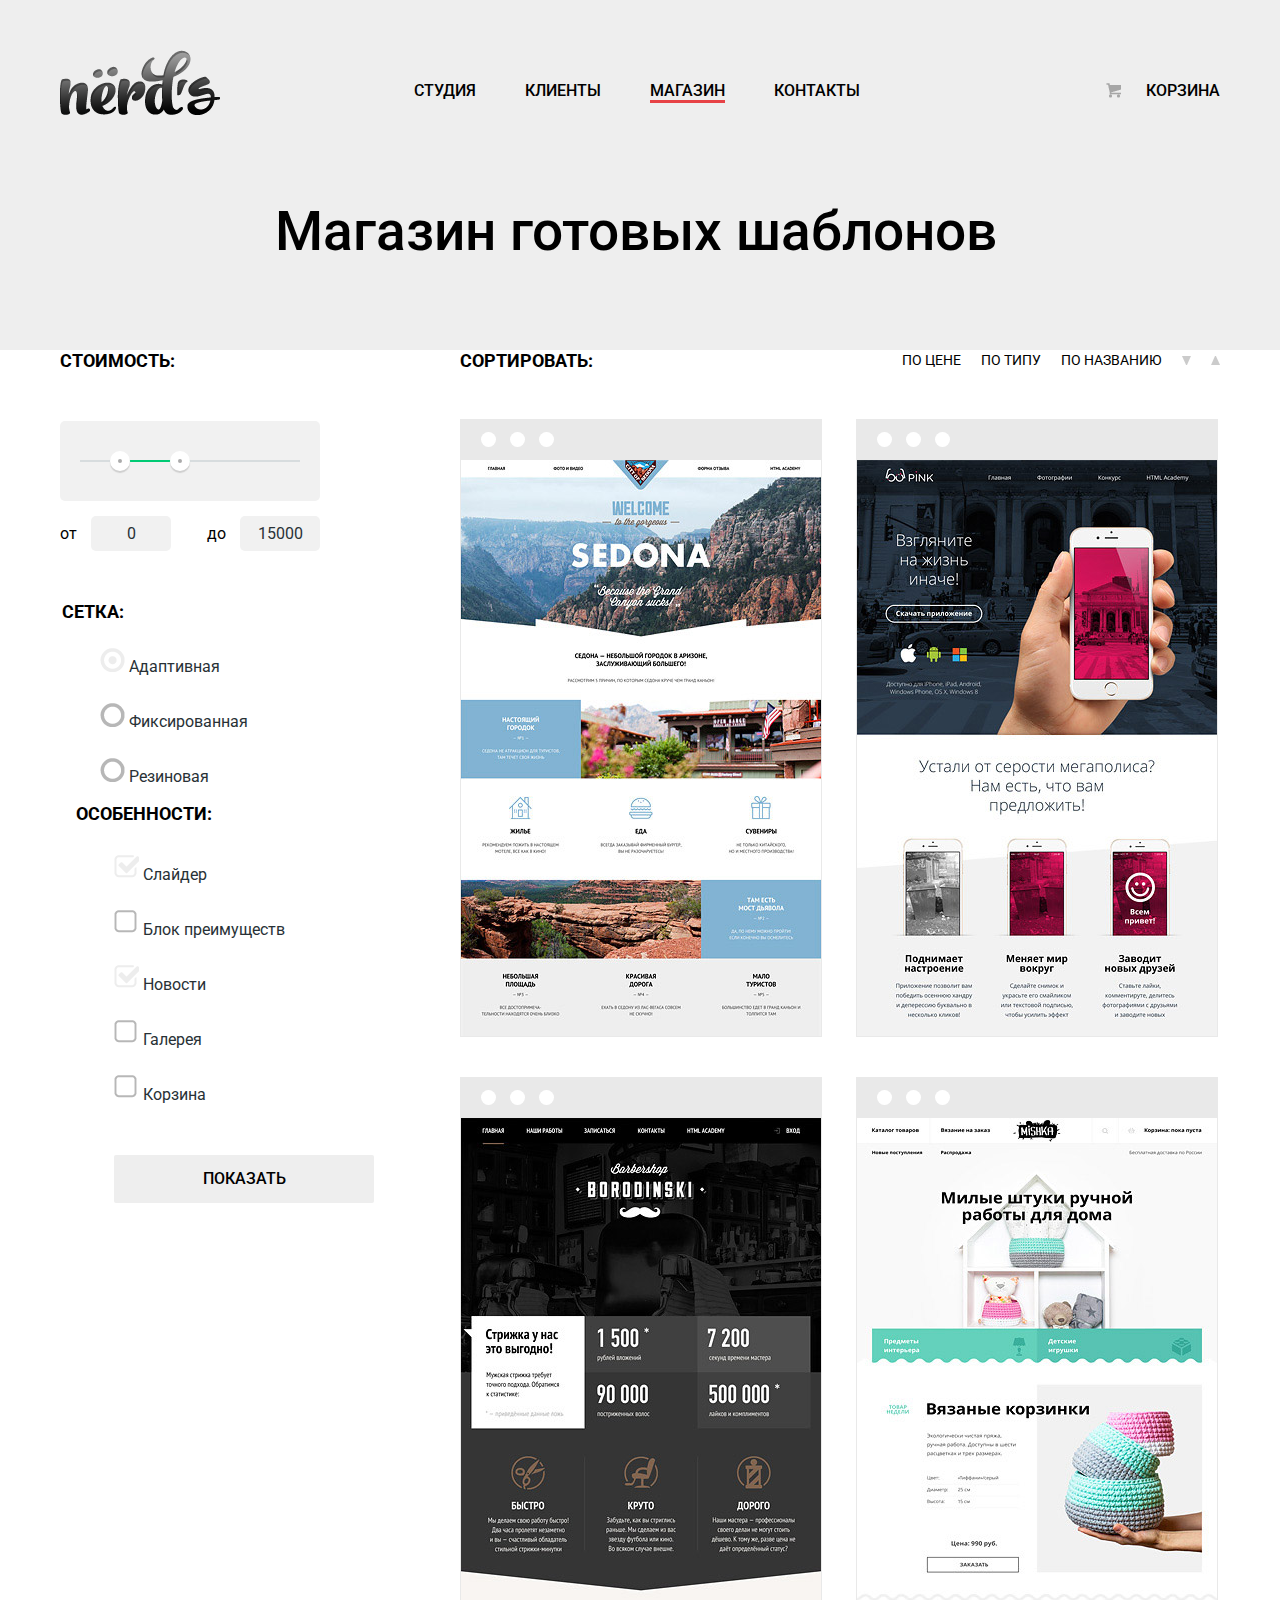
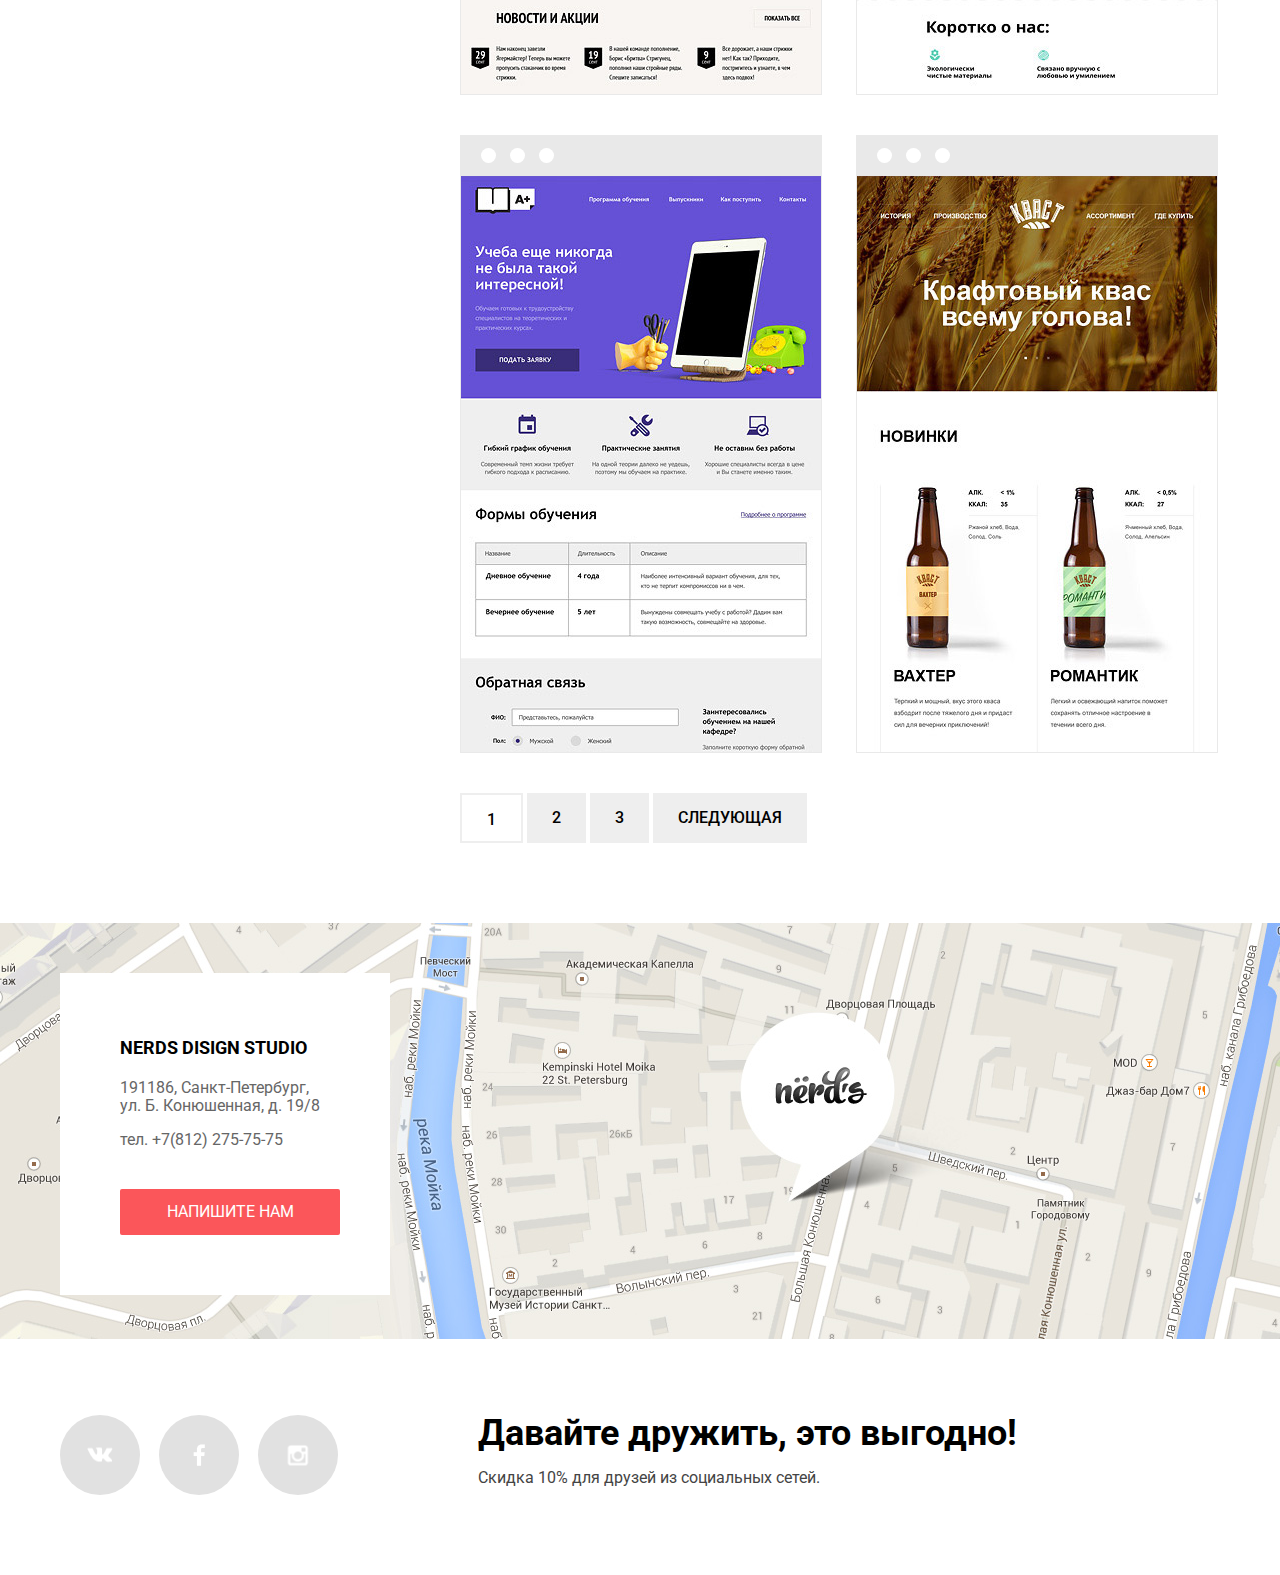
==== nerds-catalog.html @ 41da3659 "каталог сортировка." ====
<!doctype html>
<html lang="ru">
<head>
    <meta charset="utf-8">
	<title>HTML Academy: Нёрдс</title>
	<link rel="stylesheet" href="css/normalize.css">
	<link rel="stylesheet" href="css/style.css">
	<link href="https://fonts.googleapis.com/css?family=Roboto:400,500,700&amp;subset=cyrillic-ext" rel="stylesheet">
</head>
<body>
	<header>
		<div class="container">
			<nav class="nav-header clearfix">
				<div class="logo-header">
					<a href="index.html"><img src="img/nerds-logo.png" alt="logo"></a>
				</div>
				<ul class="nav-menu">
					<li><a href="#">Студия</a></li>
					<li><a href="#">Клиенты</a></li>
					<li><a href="nerds-catalog.html" class="active-menu">Магазин</a></li>
					<li><a href="#">Контакты</a></li>
					<li><a href="#" class="cart-header">Корзина</a></li>
				</ul>
			</nav>
			<div class="promo-catalog">
				<h1>Магазин готовых шаблонов</h1>
			</div>
		</div>
	</header>
	<main>
		<div class="container clearfix">	
			<div class="column-left">
				<b>Стоимость:</b>
				<form class="catalog-form" action="form.php" method="get">
					<div class="range-filter">
						<div class="range-controls">
							<div class="scale">
								<div class="bar" style="margin-left: 20%; width: 30%">
								</div>
							</div>
							<div class="toggle toggle-min"></div>
							<div class="toggle toggle-max"></div>	
						</div>
						<div class="price-controls">
							<label class="min-price">от 
							<input name="min-price" type="text" value="0">
							</label>
          					<label class="max-price">до 
          					<input name="max-price" type="text" value="15000">
          					</label>
						</div>
					</div>
						<legend>Сетка:</legend>
						<ul class="sort-option">
							<li>
								<input type="radio" name="grid" value="adaptive" id="adaptive-field" checked>
								<label for="adaptive-field">
									Адаптивная
								</label>
							</li>
							<li>
								<input type="radio" name="grid" value="fixed" id="fixed-field">
								<label for="fixed-field">
									Фиксированная
								</label>
							</li>	
							<li>
								<input type="radio" name="grid" value="rubber" id="rubber-field">
								<label for="rubber-field">
									Резиновая
								</label>
							</li>	
						</ul>	
					</fieldset>
					<fieldset>
						<legend>Особенности:</legend>
						<ul class="sort-option">
							<li>
								<input type="checkbox" name="features" value="slider" id="slider-field" checked>
								<label for="slider-field">
									Слайдер
								</label>
							</li>
							<li>	
								<input type="checkbox" name="features" value="advantage" id="advantage-field">
								<label for="advantage-field">
									Блок преимуществ
								</label>
							</li>	
							<li>
								<input type="checkbox" name="features" value="news" id="news-field" checked>
								<label for="news-field">
									Новости
								</label>	
							</li>
							<li>	
								<input type="checkbox" name="features" value="gallery" id="gallery-field">
								<label for="gallery-field">
									Галерея
								</label>
							</li>	
							<li>
								<input type="checkbox" name="features" value="basket" id="basket-field">
								<label for="basket-field">
									Корзина
								</label>
							</li>		
							<input type="submit" value="Показать">
						</ul>
					</fieldset>	
				</form>
			</div>
			<div class="column-right">
				<div class="sort  clearfix">
					<b>Сортировать:</b>
					<ul class="sort-list">
						<li><a href="#">По цене</a></li>
						<li><a href="#">По типу</a></li>
						<li><a href="#">По названию</a></li>
						<li><a class="sort-down" href="#"><img src="img/sort-down.png"></a></li>
						<li><a class="sort-up" href="#"><img src="img/sort-down.png"></a></li>
					</ul>
				</div>
				<div class="catalog-img  clearfix">
					<div class="catalog-item">
						<div class="item-top">
							<ul>
								<li></li>
								<li></li>
								<li></li>
							</ul>
						</div>
						<img src="img/img-sedona.jpg" alt="sedona">
						<div class="item-bottom">
							<b>Sedona</b>
							<p>
								Информационный сайт<br>
								для туристов
							</p>
							<a href="#" class="btn">9 900 руб.</a>
						</div>
					</div>
					<div class="catalog-item">
						<div class="item-top">
							<ul>
								<li></li>
								<li></li>
								<li></li>
							</ul>
						</div>
						<img src="img/img-pink.jpg" alt="pink">
						<div class="item-bottom">
							<b>Pink app</b>
							<p>
								Продуктовый лендинг<br>
								приложения для iOS и Android
							</p>
							<a href="#" class="btn">9 900 руб.</a>
						</div>
					</div>
					<div class="catalog-item">
						<div class="item-top">
							<ul>
								<li></li>
								<li></li>
								<li></li>
							</ul>
						</div>
						<img src="img/img-barbershop.jpg" alt="barbershop">
						<div class="item-bottom">
							<b>Barbershop</b>
							<p>
								Сайт салоны красоты.<br>
								Для мужчин, да.
							</p>
							<a href="#" class="btn">9 900 руб.</a>
						</div>
					</div>
					<div class="catalog-item">
						<div class="item-top">
							<ul>
								<li></li>
								<li></li>
								<li></li>
							</ul>
						</div>
						<img src="img/img-mishka.jpg" alt="mishka">
						<div class="item-bottom">
							<b>Mishka</b>
							<p>
								Интернет-магазин<br> 
								вязаных игрушек
							</p>
							<a href="#" class="btn">9 900 руб.</a>
						</div>
					</div>
					<div class="catalog-item">
						<div class="item-top">
							<ul>
								<li></li>
								<li></li>
								<li></li>
							</ul>
						</div>
						<img src="img/img-aplus.jpg" alt="aplus">
						<div class="item-bottom">
							<b>A plus</b>
							<p>
								Лендинг курсов повышения<br>
								квалификации
							</p>
							<a href="#" class="btn">9 900 руб.</a>
						</div>
					</div>
					<div class="catalog-item">
						<div class="item-top">
							<ul>
								<li></li>
								<li></li>
								<li></li>
							</ul>
						</div>
						<img src="img/img-kvast.jpg" alt="kvast">
						<div class="item-bottom">
							<b>Kvast</b>
							<p>
								Промо-сайт производителя<br>
								крафтового кваса
							</p>
							<a href="#" class="btn">9 900 руб.</a>
						</div>
					</div>
				</div>	
				<div class="paginator-catalog-img">
					<a href="#1" class="active-paginator">1</a>
					<a href="#2">2</a>
					<a href="#3">3</a>
					<a href="#next" class="next">Следующая</a>
				</div>
			</div>
		</div>
	</main>
	<footer>
		<div class="container">
			<div class="adress-footer clearfix">
				<div class="contacts-footer">
					<b>Nerds disign studio</b>
					<p>191186, Санкт-Петербург,
					ул. Б. Конюшенная, д. 19/8</p>
					<p>тел. +7(812) 275-75-75</p>
					<a class="btn" href="#">Напишите нам</a>
				</div>
			</div>
			<div class="social-footer clearfix">
				<div class="social-btn">
					<a class="vk" href="#"><img src="img/vk-icon.png"></a>
					<a class="fbk" href="#"><img src="img/fb-icon.png"></a>
					<a class="ingm" href="#"><img src="img/insta-icon.png"></a>
				</div>
				<div class="social-promo">
					<b>Давайте дружить, это выгодно!</b>
					<p>Скидка 10% для друзей из социальных сетей.</p>
				</div>
			</div>
			<div class="footer-form">
				<form class="write-us" action="#" method="post">
					<fieldset>
						<legend>Напишите нам</legend>
						<label for="name-field">
							<b>Ваше имя:</b>
						</label>
						<input type="text" name="name" id="name-field">
						<label for="email-field">
							<b>Ваш e-mail:</b>
						</label>
						<input type="email" name="email" id="email-field">
						<label for="comment-field">
							<b>Текст письма:</b>
						</label>
						<textarea name="comment" id="comment-field">
							В свободной форме
						</textarea>
						<input type="submit" value="Отправить">
					</fieldset>
				</form>
			</div>
		</div>
	</footer>
</body>
</html>
---- css/style.css ----
body,
html {
	font-family: 'Roboto', 'Arial', sans-serif;
	width: 100%;
	margin: 0;
	padding: 0;
}

.clearfix::after {
	content: "";
	display: table;
	clear: both;	
}

.btn {
	color: #ffffff;
	font-size: 16px;
	border-radius: 2px;
	background-color: #fb565a;
	display: block;
	text-transform: uppercase;
	text-decoration: none;
	padding: 14px 0;
	line-height: 18px;
	text-align: center;
}

.btn:hover {
	background-color: #e74246;
}

.btn:active {
	color: rgba(255, 255, 255, 0.3);
}

.container {
	width: 1160px;
	margin: 0 auto;
	padding: 0px 20px;	
}

/* стили header */

header {
	width: auto;
	background-color: #eeeeee;
	min-height: 350px;
}

header .container {
	background-color: #eeeeee;
}

.nav-header {
	padding-top: 50px;
}

.logo-header {
	float: left;
}

.logo-header a:hover {
	opacity: 0.8;
}

.logo-header a:active {
	opacity: 0.3;
}

.nav-header ul {
	float: right;
	margin-top: 31px;
}

.nav-header li {
	display: inline-block;
	margin-left: 45px;
}

.cart-header {
	padding-left: 40px;
	background-image: url("../img/cart-icon.png");
	background-repeat: no-repeat;
	background-position: left center;
	margin-left: 197px;
}

.nav-menu a {
	text-transform: uppercase;
	text-decoration: none;
	font-size: 16px;
	color: #000000;
	font-weight: 500;
}

.nav-menu a:hover {
	color: #fb565a;
}

.nav-menu a:active {
	color: rgba(0, 0, 0, 0.3);
}

.promo-text {
	float: left;
	width: 400px;
	margin-top: 32px;
}

.promo-text h1 {
	font-size: 55px;
	font-weight: 500;
}

.promo-text p {
	line-height: 24px;
	color: #283136;
}

.promo-text .btn {
	width: 240px;
	margin-top: 45px;
}

.slide-1 {
	background-image: url("../img/slide1.png");
	background-repeat: no-repeat;
	background-position: right bottom;
}

.slide-2 .promo-text {
	width: 520px;
}

.slide-2 {
	background-image: url("../img/slide2.png");
	background-repeat: no-repeat;
	background-position: right bottom;
}

.slide-3 .promo-text {
	width: 450px;
}

.slide-3 {
	background-image: url("../img/slide3.png");
	background-repeat: no-repeat;
	background-position: right bottom;
}

.promo-container {
	padding-bottom: 70px;
}

/* стили слайдера */

.slider-slides {
	width: 300%;
}

.promo-container {
	float: left;
	width: 1160px;
}

.slider-inner {
	overflow: hidden;
}

.slider-controls label {
    display: inline-block;
    width: 20px;
    height: 20px;
    margin: 0 10px;
    cursor: pointer;
	border-radius: 50%;
	background-color: #ffffff;
}

.slider input {
	display:none;
}

#btn-1:checked ~ .slider-controls label[for="btn-1"],
#btn-2:checked ~ .slider-controls label[for="btn-2"],
#btn-3:checked ~ .slider-controls label[for="btn-3"] {
    background-color: #666666;
}

#btn-1:checked ~ .slider-inner .slider-slides { 
    transform: translate(0px);
	transition: 2s;
}

#btn-2:checked ~ .slider-inner .slider-slides { 
    transform: translate(-1160px);
	transition: 2s;
}

#btn-3:checked ~ .slider-inner .slider-slides { 
    transform: translate(-2320px);
	transition: 2s;
}

.slider {
	position: relative;
}
.slider-controls {
	position: absolute;
	bottom: 100px;
	left: 565px;
	z-index: 100;
}

/* стили main */

.features-main {
	border-bottom: 3px solid #eeeeee;
	padding-top: 80px;
	padding-bottom: 80px;
}

.features-item  {
	float: left;
	margin-right: 100px;
	width: 300px;	
}

.features-item:nth-child(3n) {
	margin-right: 0;
}

.features-item h3 {
	text-transform: uppercase;
	font-size: 24px;
}

.features-item p {
	padding-right: 25px;
	line-height: 24px;
	color: #283136; 	
}

.features-item .btn {
	width: 160px;
	margin-top: 35px;
}

.btn-green {
	background-color: #00ca74;
}

.btn-green:hover {
	background-color: #00bc6c;
}

.btn-green:active {
	background-color: #00aa62;
}

.btn-yellow {
	background-color: #efc849;
}

.btn-yellow:hover {
	background-color: #eab534;
}

.btn-yellow:active {
	background-color: #e5a722;
}

/* стили aboutUS */

.aboutUs-main {
	border-bottom: 3px solid #eeeeee;
	padding-bottom: 75px;
	padding-top: 40px;
}

.aboutUs-left {
	float: left;
	width: 660px;
}

.aboutUs-left h2 {
	font-size: 45px;
	line-height: 45px;
	font-weight: 500;
}

.aboutUs-left ul {
	list-style: none;
}
.aboutUs-left li::before {
	content: "";
	display: inline-block;
	width: 25px;
	height: 6px;
	margin-right: 10px;
    background-image: url("../img/line-red.png");
    background-repeat: no-repeat;
}

.aboutUs-left p,
.aboutUs-left li {
	line-height: 24px;
	color: #283136; 
	padding-right: 25px;
}

.aboutUs-left b {
	display: block;
	text-transform: uppercase;
	margin-top: 40px;
}

.aboutUs-left li {
	margin-top: 30px;
}

.aboutUs-right {
	float: right;
	width: 360px;
}

.aboutUs-table {
	display: table;
	margin-top: 35px;
}

.table-caption {
	display: table-caption;
	line-height: 24px;
	font-weight: 700;
	text-transform: uppercase;
	margin-bottom: 40px;
}

.aboutUs-table ul {
	display: table-row;
	list-style-type: none;
}

.aboutUs-table li {
	display: table-cell;
	padding-bottom: 30px;
}

.aboutUs-table b {
	font-size: 45px;
}

.aboutUs-table sup {
	font-size: 30px;
}

.aboutUs-table ul:last-child {
	line-height: 18px;
	color: #283136;
}

/* стили works  */

.works-main {
	border-bottom: 3px solid #eeeeee;
	padding-top: 55px;
	padding-bottom: 50px;
	padding-left: 30px;
	padding-right: 30px;
}

.works-item {
	float: left;
	margin-right: 100px;
}

.works-item:nth-child(4n) {
	margin-right: 0;
}

.works-item a {
	opacity: 0.2;
}

.works-item a:hover {
	opacity: 1;
}

.works-item a:active {
	opacity: 0.1;
}

/* стили footer */

footer {
	position: relative;
	background-image: url("../img/map.jpg");
	background-repeat: no-repeat;
	background-position: center top;
}

.adress-footer {
	padding-top: 50px;
	margin-top: 80px;
}

.contacts-footer {
	float: left;
	width: 210px;
	padding: 60px;
	background-color: #ffffff;
}

.contacts-footer b {
	font-size: 18px;
	line-height: 30px;
	text-transform: uppercase;
}

.contacts-footer p {
	line-height: 18px;
	color: #666666;
}

.contacts-footer .btn {
	width: 220px;
	margin: 0 auto;
	margin-top: 40px;
}

.social-footer {
	padding-top: 120px;
	padding-bottom: 70px;
}

.social-footer div {
	float: left;
}

.social-btn a {
	position: relative;
	display: inline-block;
	width: 80px;
	height: 80px;
	margin-right: 15px;
	background-color: rgba(225, 225, 225, 1);
	border-radius: 50%;
}

.social-btn a:last-child {
	margin-right: 0;
}

.social-btn a:hover {
	background-color: #e74246;
}

.social-btn a:active {
	background-color: #d7373b;
}

.fbk:active img,
.vk:active img,
.ingm:active img {
	opacity: 0.3;
}

.social-btn img {
	position: absolute;
	left: 50%;
	top: 50%;
	transform: translate(-50%, -50%);
}

.social-promo {
	margin-left: 140px;
}

.social-promo b {
	font-size: 36px;
	line-height: 36px;
	font-weight: 700;
	
}

.social-promo p {
	line-height: 22px;
	color: #444444;
}

/* стили формы write us */

.footer-form {
	display: none;
	position: absolute;
	bottom: 180px;
	left: 240;
	z-index: 100;
	width: 760px;
	padding: 70px 100px;
	box-shadow: 0px 20px 40px 5px rgba(0, 0, 0, 0.75);
	background-color: #ffffff;
}

.footer-form fieldset {
	border: none;
}

.footer-form legend {
	font-size: 45px;
	font-weight: 500;
} 

.footer-form b {
	line-height: 18px;
	font-weight: 700;
}

/* стили нердс каталог */

.nav-menu .active-menu {
	border-bottom: 3px solid #e74246;
}

.promo-catalog {
	width: 730px;
	margin: 0 auto;
	margin-top: 80px;
}

.promo-catalog h1 {
	font-size: 55px;
	font-weight: 500;
}

/* стили main catalog левая колонка */

.column-left {
	float: left;
	width: 260px;
}

.column-left b,
.catalog-form legend {
	text-transform: uppercase;
	font-size: 18px;
	font-weight: 700;
}

.catalog-form {
	margin-top: 50px;
}

.catalog-form  ul {
	list-style-type: none;
}

.catalog-form fieldset {
	border: none;
} 

.range-filter {
	width: 260px;
	margin: 50px auto; 
}

.range-controls {
	position: relative;
	height: 41px;
	padding-right: 20px;
  	padding-left: 20px;
	border-radius: 5px;
	background: #f1f1f1;
	margin-bottom: 15px;
	padding-top: 39px;
}

.range-controls .scale {
  	height: 2px;
  	background: #d7dcde;
}

.range-controls .bar {
	width: 70%;
	height: 2px;
	background: #00ca74;
}

.range-controls .toggle {
	position: absolute;
  	top: 30px;
  	left: 0px;
	width: 4px;
	height: 4px;
	border: 8px solid #fff;
	background: #ababab;
	border-radius: 50%;
	box-shadow: 0 2px 1px 0 #cfcfcf;
	cursor: pointer;
}

.range-controls .toggle-min {
  	left: 50px;
}

.range-controls .toggle-max {
  	left: 110px;
}

.price-controls {
  	font-size: 0;
}

.price-controls label {
	font-size: 16px;
  	display: inline-block;
  	width: 50%;
}

.max-price {
  	text-align: right;
}

.price-controls input {
	font-family: 'Roboto', 'Arial', sans-serif;
	font-size: 16px;
	text-align: center;
	color: #283136;
	width: 60px;
  	padding: 8px 10px;
  	border: none;
  	border-radius: 5px;
  	background: #f1f1f1;
  	margin-left: 10px;
}
.sort-option li {
	margin-top: 25px;
}

input[type="radio"],
input[type="checkbox"] {
	display: none;
}

input[type="checkbox"] + label, 
input[type="radio"] + label {
  	line-height: 20px;
  	color: #283136;
  	cursor: pointer;
}

input[type="checkbox"] + label::before, 
input[type="radio"] + label::before {
	content: "";
	display: inline-block;
	width: 25px;
	height: 25px;
    background-image: url("../img/spritesheet.png");
    background-repeat: no-repeat;
}

.sort-option li:hover input[type="checkbox"] + label::before,
.sort-option li:hover input[type="radio"] + label::before {
	opacity: 1; 
}

input[type="radio"] + label::before {
	background-position: -5px -70px;
	opacity: 0.4;
}

input[type="radio"]:checked + label::before {
	background-position: -5px -105px;
	opacity: 0.1;
}

input[type="checkbox"] + label::before {
	background-position: -5px -5px;
	opacity: 0.4;
}

input[type="checkbox"]:checked + label::before {
	background-position: -5px -38px;
	opacity: 0.1;
}

input[type="submit"] {
	padding: 15px 0;
	margin-top: 50px;
	width: 260px;
	border: none;
	background-color: #eeeeee;
	border-radius: 2px;
	line-height: 18px;
	font-weight: 500;
	font-size: 16px;
	font-family: 'Roboto', 'Arial', sans-serif;
	text-transform: uppercase;
}

input[type="submit"]:hover {
	background-color: #dfdfdf;
}

/* стили main catalog правая колонка */

.column-right {
	float: right;
	width: 760px;
}

.sort b {
	text-transform: uppercase;
	font-size: 18px;
	font-weight: 700;
}

.sort-list {
	float: right;
	list-style-type: none;
	margin: 0;
	margin-bottom: 50px;
}

.sort-list li {
	float: left;
	margin-right: 20px;
}

.sort-list li:last-child {
	margin-right: 0;
}

.sort-list a {
	text-decoration: none;
	text-transform: uppercase;
	font-size: 14px;
	line-height: 18px;
	color: #000000;
}

.sort-list a:hover {
	color: rgba(0, 0, 0, 0.6);
}

.sort-list a:active {
	color: rgba(0, 0, 0, 1);
}

.sort-up img {
	transform: rotate(180deg);
}

.sort-up,
.sort-down {
	opacity: 0.2;
}

.sort-up:hover,
.sort-down:hover {
	opacity: 0.4;
}

.sort-up:active,
.sort-down:active {
	opacity: 1;
}

.catalog-item {
	position: relative;
	float: left;
	margin-right: 34px;
	margin-bottom: 40px;
	border: 1px solid rgba(233, 233, 233, 1);
	line-height: 0;
}

.catalog-item:nth-child(2n) {
	margin-right: 0px;
}

.item-top {
	min-height: 40px;
	background-color: rgba(233, 233, 233, 1);
}

.catalog-item:hover {
	box-shadow: 0 6px 15px 0 rgba(0, 0, 0, 0.25);
}

.catalog-item:hover .item-top {
	background-color: #4d4d4d;
}

.item-top ul {
	list-style-type: none;
	margin: 0;
	margin-left: 10px;
	padding: 0;
}

.item-top li {
	display: inline-block;
	width: 15px;
	height: 15px;
	border-radius: 50%;
	background-color: #ffffff;
	margin-left: 10px;
	margin-top: 12px;
}

.item-bottom {
	display: none;
	position: absolute;
	bottom: 0px;
	width: 100%;
	padding-top: 30px;
	padding-bottom: 30px;
	text-align: center;
	vertical-align: middle;
	background-color: rgba(238, 238, 238, 1);
}

.catalog-item:hover .item-bottom {
	display: block;
}

.item-bottom .btn {
	width: 200px;
	margin: 0 auto;
}

.item-bottom b {
	text-transform: uppercase;
	font-size: 18px;
	line-height: 30px; 
}

.item-bottom p {
	line-height: 18px;
	color: #666666;
}

.paginator-catalog-img a {
	display: inline-block;
	height: 50px;
	padding: 0 25px;
	background-color: #eeeeee;
	text-align: center;
	vertical-align: middle;
	line-height: 50px;
	text-decoration: none;
	color: #000000;
	font-weight: 500;
	text-transform: uppercase;
}

.paginator-catalog-img a:hover {
	background-color: #dfdfdf;
}

.paginator-catalog-img a:active {
	background-color: #d5d5d5;
	box-shadow: inset 0 3px 0 0 rgba(0, 1, 1, 0.2);
}

.paginator-catalog-img .active-paginator {
	background-color: #ffffff;
	box-shadow: none;
	border: 2px solid #eeeeee;
	box-sizing: border-box;
}
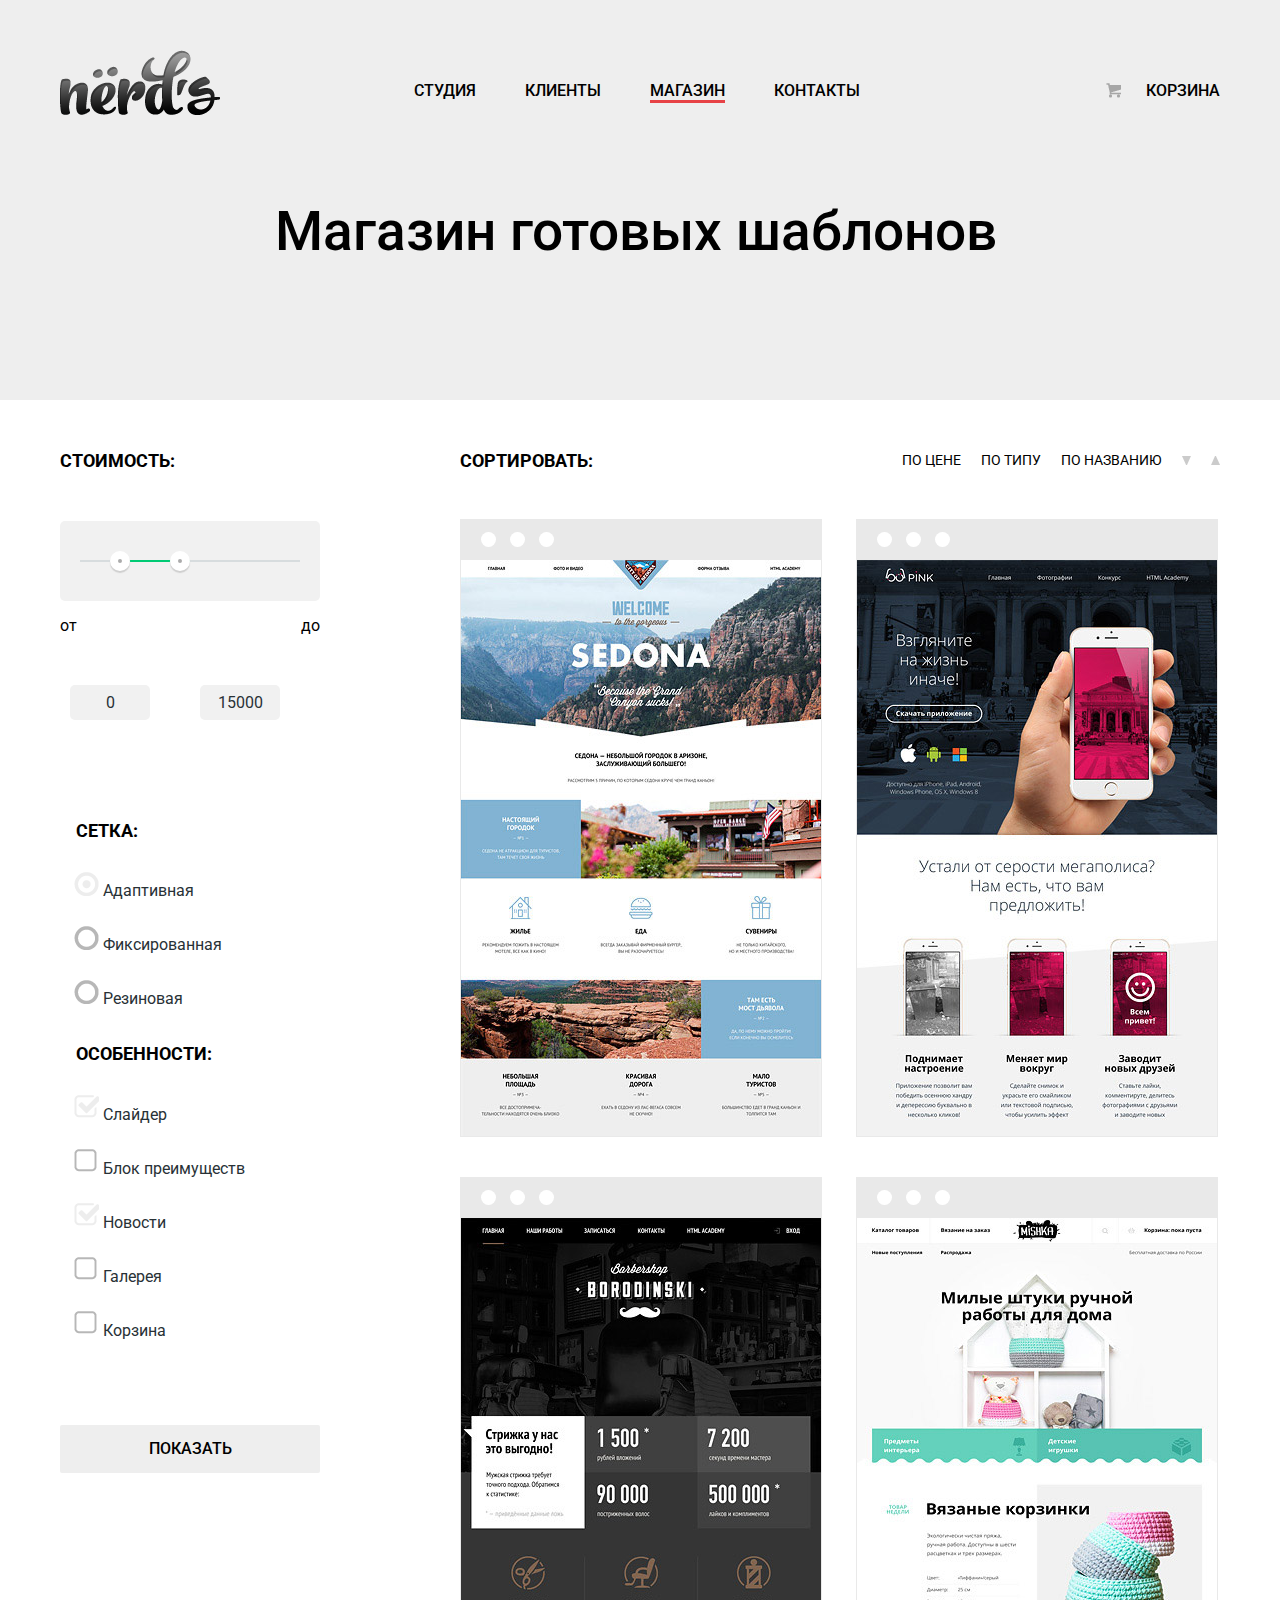
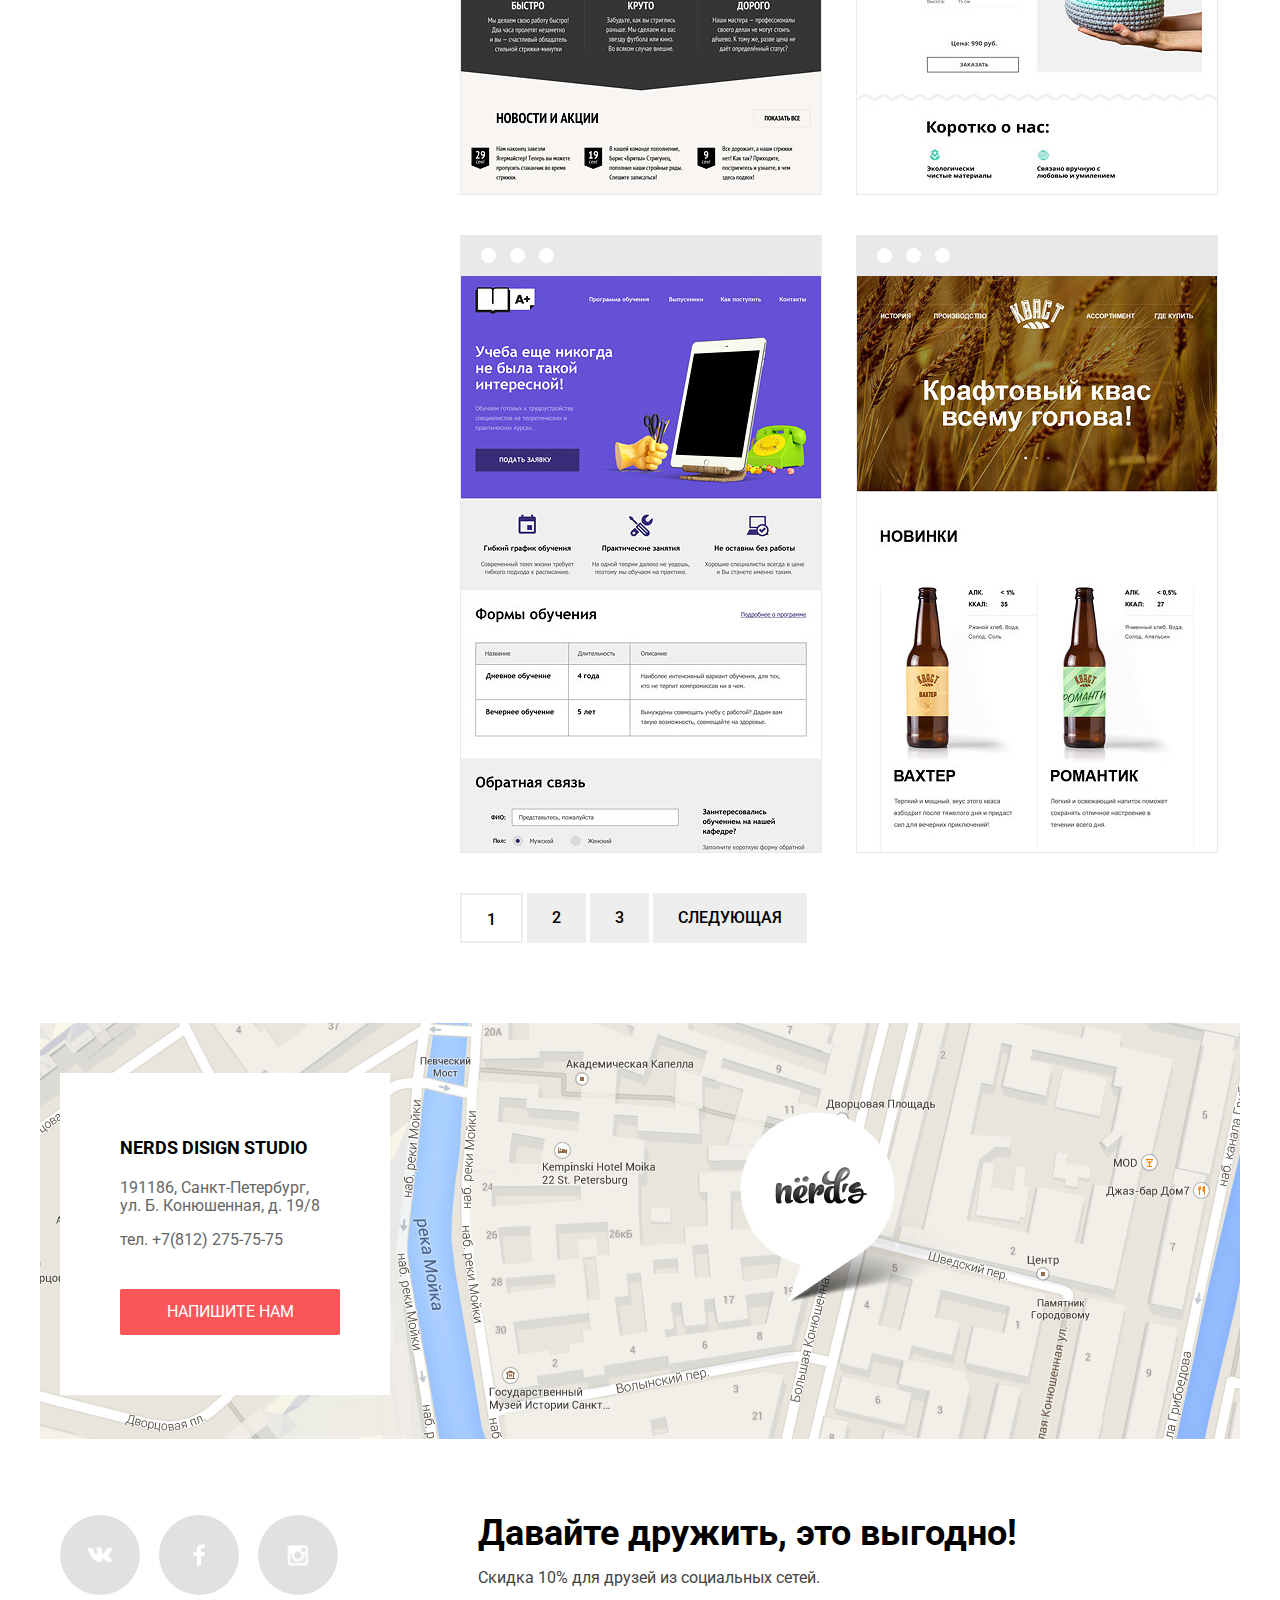
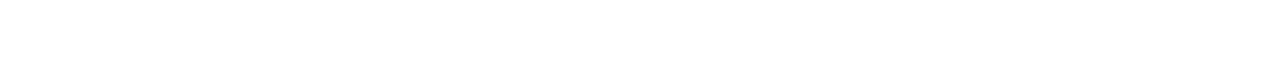
==== commit db0ef94f: "последние изменения" ====
--- a/nerds-catalog.html
+++ b/nerds-catalog.html
@@ -12,7 +12,9 @@
 		<div class="container">
 			<nav class="nav-header clearfix">
 				<div class="logo-header">
-					<a href="index.html"><img src="img/nerds-logo.png" alt="logo"></a>
+					<a href="index.html">
+						<img src="img/nerds-logo.png" alt="logo" width="160" height="65">
+					</a>
 				</div>
 				<ul class="nav-menu">
 					<li><a href="#">Студия</a></li>
@@ -50,6 +52,7 @@
           					</label>
 						</div>
 					</div>
+					<fieldset>
 						<legend>Сетка:</legend>
 						<ul class="sort-option">
 							<li>
@@ -70,9 +73,9 @@
 									Резиновая
 								</label>
 							</li>	
-						</ul>	
-					</fieldset>
-					<fieldset>
+						</ul>
+					</fieldset>	
+					<fieldset>	
 						<legend>Особенности:</legend>
 						<ul class="sort-option">
 							<li>
@@ -105,9 +108,9 @@
 									Корзина
 								</label>
 							</li>		
-							<input type="submit" value="Показать">
 						</ul>
 					</fieldset>	
+					<button class="sort-list-btn">Показать</button>
 				</form>
 			</div>
 			<div class="column-right">
@@ -117,8 +120,8 @@
 						<li><a href="#">По цене</a></li>
 						<li><a href="#">По типу</a></li>
 						<li><a href="#">По названию</a></li>
-						<li><a class="sort-down" href="#"><img src="img/sort-down.png"></a></li>
-						<li><a class="sort-up" href="#"><img src="img/sort-down.png"></a></li>
+						<li><a class="sort-down" href="#"><img src="img/sort-down.png" alt="sort-down" width="9" height="9" ></a></li>
+						<li><a class="sort-up" href="#"><img src="img/sort-down.png" alt="sort-up" width="9" height="9" ></a></li>
 					</ul>
 				</div>
 				<div class="catalog-img  clearfix">
@@ -130,7 +133,7 @@
 								<li></li>
 							</ul>
 						</div>
-						<img src="img/img-sedona.jpg" alt="sedona">
+						<img src="img/img-sedona.jpg" alt="sedona" width="360" height="576">
 						<div class="item-bottom">
 							<b>Sedona</b>
 							<p>
@@ -148,7 +151,7 @@
 								<li></li>
 							</ul>
 						</div>
-						<img src="img/img-pink.jpg" alt="pink">
+						<img src="img/img-pink.jpg" alt="pink" width="360" height="576">
 						<div class="item-bottom">
 							<b>Pink app</b>
 							<p>
@@ -166,7 +169,7 @@
 								<li></li>
 							</ul>
 						</div>
-						<img src="img/img-barbershop.jpg" alt="barbershop">
+						<img src="img/img-barbershop.jpg" alt="barbershop" width="360" height="576">
 						<div class="item-bottom">
 							<b>Barbershop</b>
 							<p>
@@ -184,7 +187,7 @@
 								<li></li>
 							</ul>
 						</div>
-						<img src="img/img-mishka.jpg" alt="mishka">
+						<img src="img/img-mishka.jpg" alt="mishka" width="360" height="576">
 						<div class="item-bottom">
 							<b>Mishka</b>
 							<p>
@@ -202,7 +205,7 @@
 								<li></li>
 							</ul>
 						</div>
-						<img src="img/img-aplus.jpg" alt="aplus">
+						<img src="img/img-aplus.jpg" alt="aplus" width="360" height="576" >
 						<div class="item-bottom">
 							<b>A plus</b>
 							<p>
@@ -220,7 +223,7 @@
 								<li></li>
 							</ul>
 						</div>
-						<img src="img/img-kvast.jpg" alt="kvast">
+						<img src="img/img-kvast.jpg" alt="kvast" width="360" height="576" >
 						<div class="item-bottom">
 							<b>Kvast</b>
 							<p>
@@ -253,9 +256,9 @@
 			</div>
 			<div class="social-footer clearfix">
 				<div class="social-btn">
-					<a class="vk" href="#"><img src="img/vk-icon.png"></a>
-					<a class="fbk" href="#"><img src="img/fb-icon.png"></a>
-					<a class="ingm" href="#"><img src="img/insta-icon.png"></a>
+					<a class="vk" href="#"><img src="img/vk-icon.png" alt="vk" width="26" height="15"></a>
+					<a class="fbk" href="#"><img src="img/fb-icon.png" alt="fbk" width="12" height="22"></a>
+					<a class="ingm" href="#"><img src="img/insta-icon.png" alt="ingm" width="21" height="21"></a>
 				</div>
 				<div class="social-promo">
 					<b>Давайте дружить, это выгодно!</b>
@@ -264,23 +267,24 @@
 			</div>
 			<div class="footer-form">
 				<form class="write-us" action="#" method="post">
+					<img class="close-form" src="img/close-cross.png" alt="close-form" width="21" height="21" >
 					<fieldset>
 						<legend>Напишите нам</legend>
 						<label for="name-field">
 							<b>Ваше имя:</b>
 						</label>
-						<input type="text" name="name" id="name-field">
+						<input type="text" name="name" id="name-field" placeholder="Представтесь пожалуйста" tabindex="1" required>
 						<label for="email-field">
 							<b>Ваш e-mail:</b>
 						</label>
-						<input type="email" name="email" id="email-field">
+						<input type="email" name="email" id="email-field" placeholder="Для отпраки ответа" tabindex="2" required>
 						<label for="comment-field">
 							<b>Текст письма:</b>
 						</label>
-						<textarea name="comment" id="comment-field">
+						<textarea name="comment" id="comment-field" rows="7" tabindex="3" required>
 							В свободной форме
 						</textarea>
-						<input type="submit" value="Отправить">
+						<input type="submit" value="Отправить" class="btn">
 					</fieldset>
 				</form>
 			</div>
--- a/css/style.css
+++ b/css/style.css
@@ -44,7 +44,6 @@
 header {
 	width: auto;
 	background-color: #eeeeee;
-	min-height: 350px;
 }
 
 header .container {
@@ -181,23 +180,23 @@
 	display:none;
 }
 
-#btn-1:checked ~ .slider-controls label[for="btn-1"],
-#btn-2:checked ~ .slider-controls label[for="btn-2"],
-#btn-3:checked ~ .slider-controls label[for="btn-3"] {
+.btn-1:checked ~ .slider-controls label[for="btn-1"],
+.btn-2:checked ~ .slider-controls label[for="btn-2"],
+.btn-3:checked ~ .slider-controls label[for="btn-3"] {
     background-color: #666666;
 }
 
-#btn-1:checked ~ .slider-inner .slider-slides { 
+.btn-1:checked ~ .slider-inner .slider-slides { 
     transform: translate(0px);
 	transition: 2s;
 }
 
-#btn-2:checked ~ .slider-inner .slider-slides { 
+.btn-2:checked ~ .slider-inner .slider-slides { 
     transform: translate(-1160px);
 	transition: 2s;
 }
 
-#btn-3:checked ~ .slider-inner .slider-slides { 
+.btn-3:checked ~ .slider-inner .slider-slides { 
     transform: translate(-2320px);
 	transition: 2s;
 }
@@ -230,7 +229,7 @@
 	margin-right: 0;
 }
 
-.features-item h3 {
+.features-item h2 {
 	text-transform: uppercase;
 	font-size: 24px;
 }
@@ -280,10 +279,10 @@
 
 .aboutUs-left {
 	float: left;
-	width: 660px;
-}
-
-.aboutUs-left h2 {
+	width: 680px;
+}
+
+.aboutUs-left .aboutUs-promo {
 	font-size: 45px;
 	line-height: 45px;
 	font-weight: 500;
@@ -395,6 +394,9 @@
 
 footer {
 	position: relative;
+}
+
+footer .container {
 	background-image: url("../img/map.jpg");
 	background-repeat: no-repeat;
 	background-position: center top;
@@ -503,6 +505,23 @@
 	background-color: #ffffff;
 }
 
+.close-form {
+	position: absolute;
+	right: 100px;
+	top: 80px;
+}
+
+.footer-form input,
+.footer-form textarea {
+	border: 2px solid #d7dcde;
+	border-radius: 2px;
+}
+
+.footer-form input:hover,
+.footer-form textarea:hover {
+	border: 2px solid #b4b9bb;
+}
+
 .footer-form fieldset {
 	border: none;
 }
@@ -517,6 +536,30 @@
 	font-weight: 700;
 }
 
+[type="email"],
+[type="text"] {
+	width: 240px;
+	margin: 50px 0;
+}
+[type="text"] {
+	margin-right: 40px;
+}
+
+textarea {
+	width: 100%;
+	color: #444444;
+}
+
+.footer-form .btn {
+	width: 260px;
+	margin-top: 50px;
+	outline: none;
+	border: none;
+	font-size: 16px;
+	line-height: 18px;
+	font-weight: 500;
+}
+
 /* стили нердс каталог */
 
 .nav-menu .active-menu {
@@ -527,6 +570,7 @@
 	width: 730px;
 	margin: 0 auto;
 	margin-top: 80px;
+	padding-bottom: 100px;
 }
 
 .promo-catalog h1 {
@@ -539,6 +583,7 @@
 .column-left {
 	float: left;
 	width: 260px;
+	padding-top: 50px;
 }
 
 .column-left b,
@@ -548,12 +593,10 @@
 	font-weight: 700;
 }
 
-.catalog-form {
-	margin-top: 50px;
-}
-
 .catalog-form  ul {
 	list-style-type: none;
+	margin: 0;
+	padding: 0;
 }
 
 .catalog-form fieldset {
@@ -636,6 +679,11 @@
 }
 .sort-option li {
 	margin-top: 25px;
+	margin-bottom: 25px;
+	font-family: 'Roboto', 'Arial', sans-serif;
+	font-size: 16px;
+	line-height: 18px;
+	color: #283136;
 }
 
 input[type="radio"],
@@ -645,7 +693,6 @@
 
 input[type="checkbox"] + label, 
 input[type="radio"] + label {
-  	line-height: 20px;
   	color: #283136;
   	cursor: pointer;
 }
@@ -685,7 +732,7 @@
 	opacity: 0.1;
 }
 
-input[type="submit"] {
+.sort-list-btn {
 	padding: 15px 0;
 	margin-top: 50px;
 	width: 260px;
@@ -699,8 +746,18 @@
 	text-transform: uppercase;
 }
 
-input[type="submit"]:hover {
+.sort-list-btn {
+	border: none;
+	outline: none;
+}
+
+.sort-list-btn:hover {
 	background-color: #dfdfdf;
+}
+
+.sort-list-btn:active {
+	background-color: #d5d5d5;
+	box-shadow: inset 0 3px 0 0 rgba(0, 1, 1, 0.1);
 }
 
 /* стили main catalog правая колонка */
@@ -708,6 +765,7 @@
 .column-right {
 	float: right;
 	width: 760px;
+	padding-top: 50px;
 }
 
 .sort b {
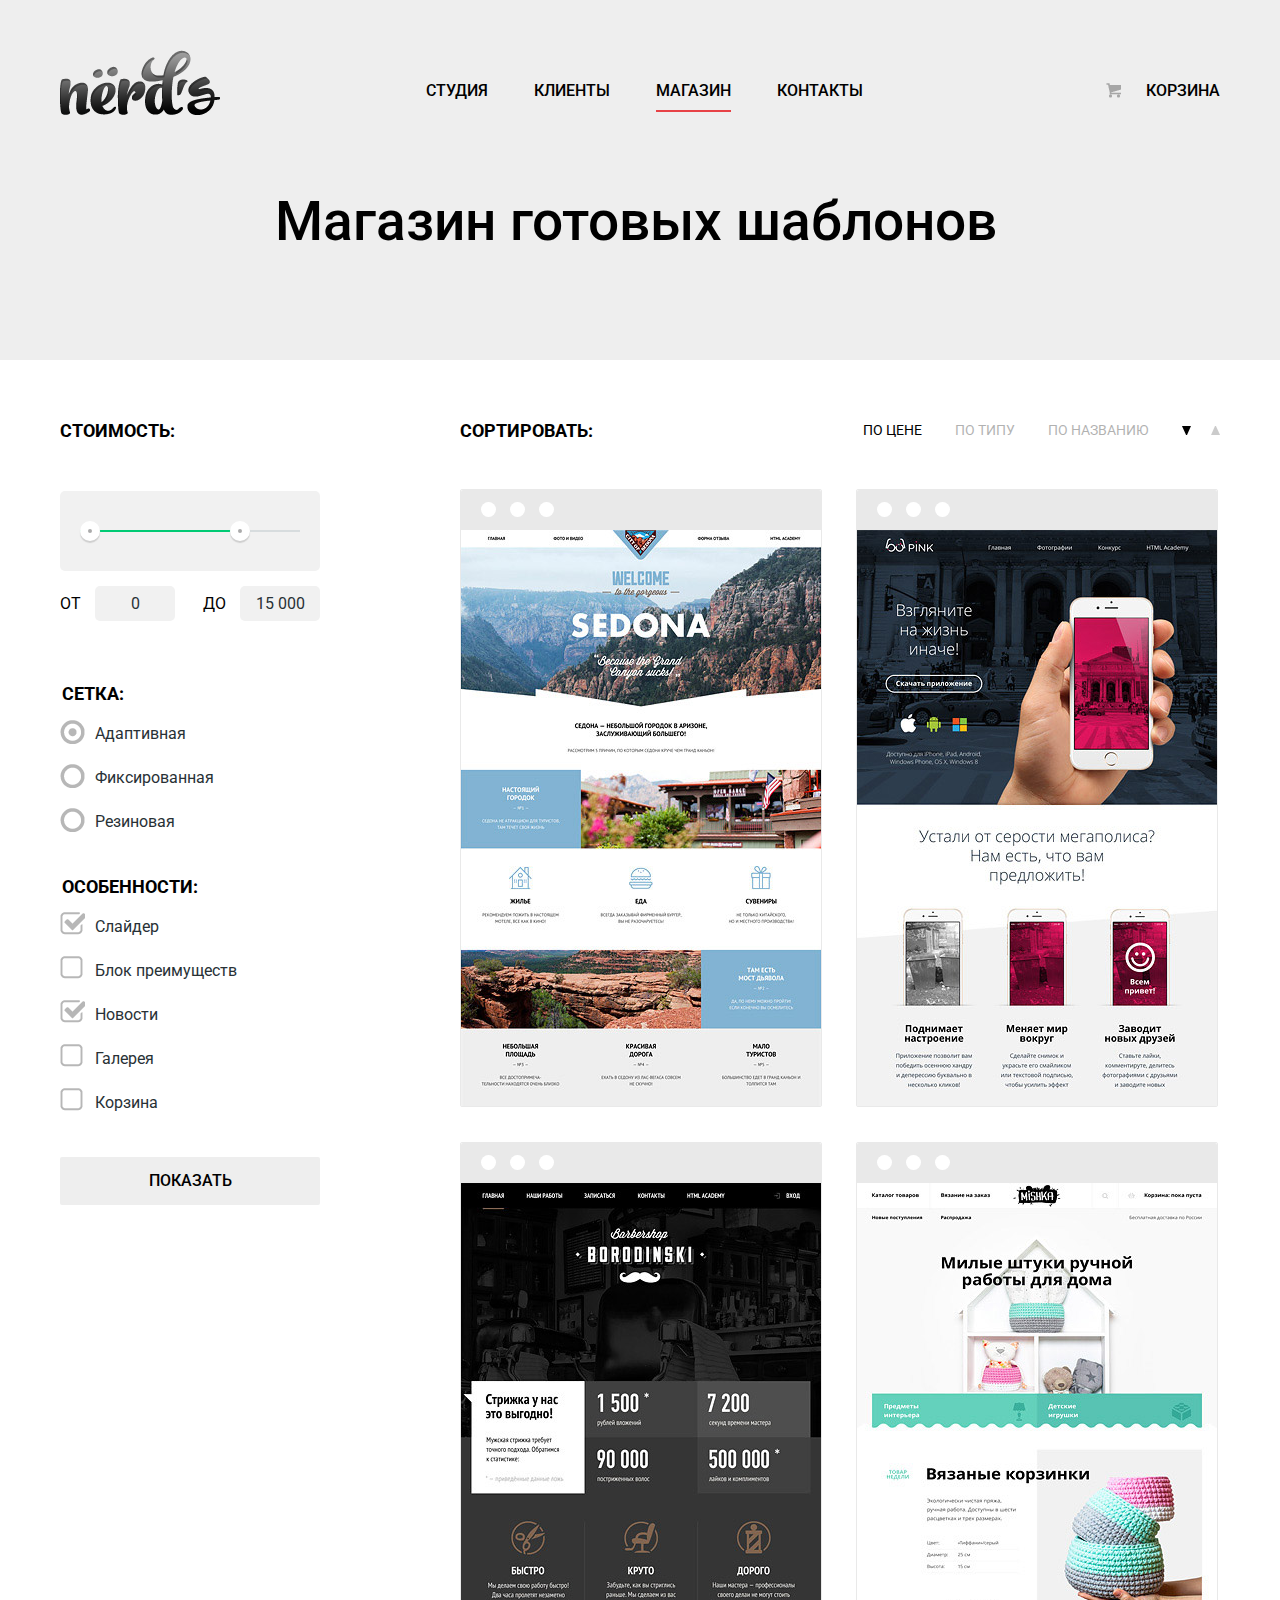
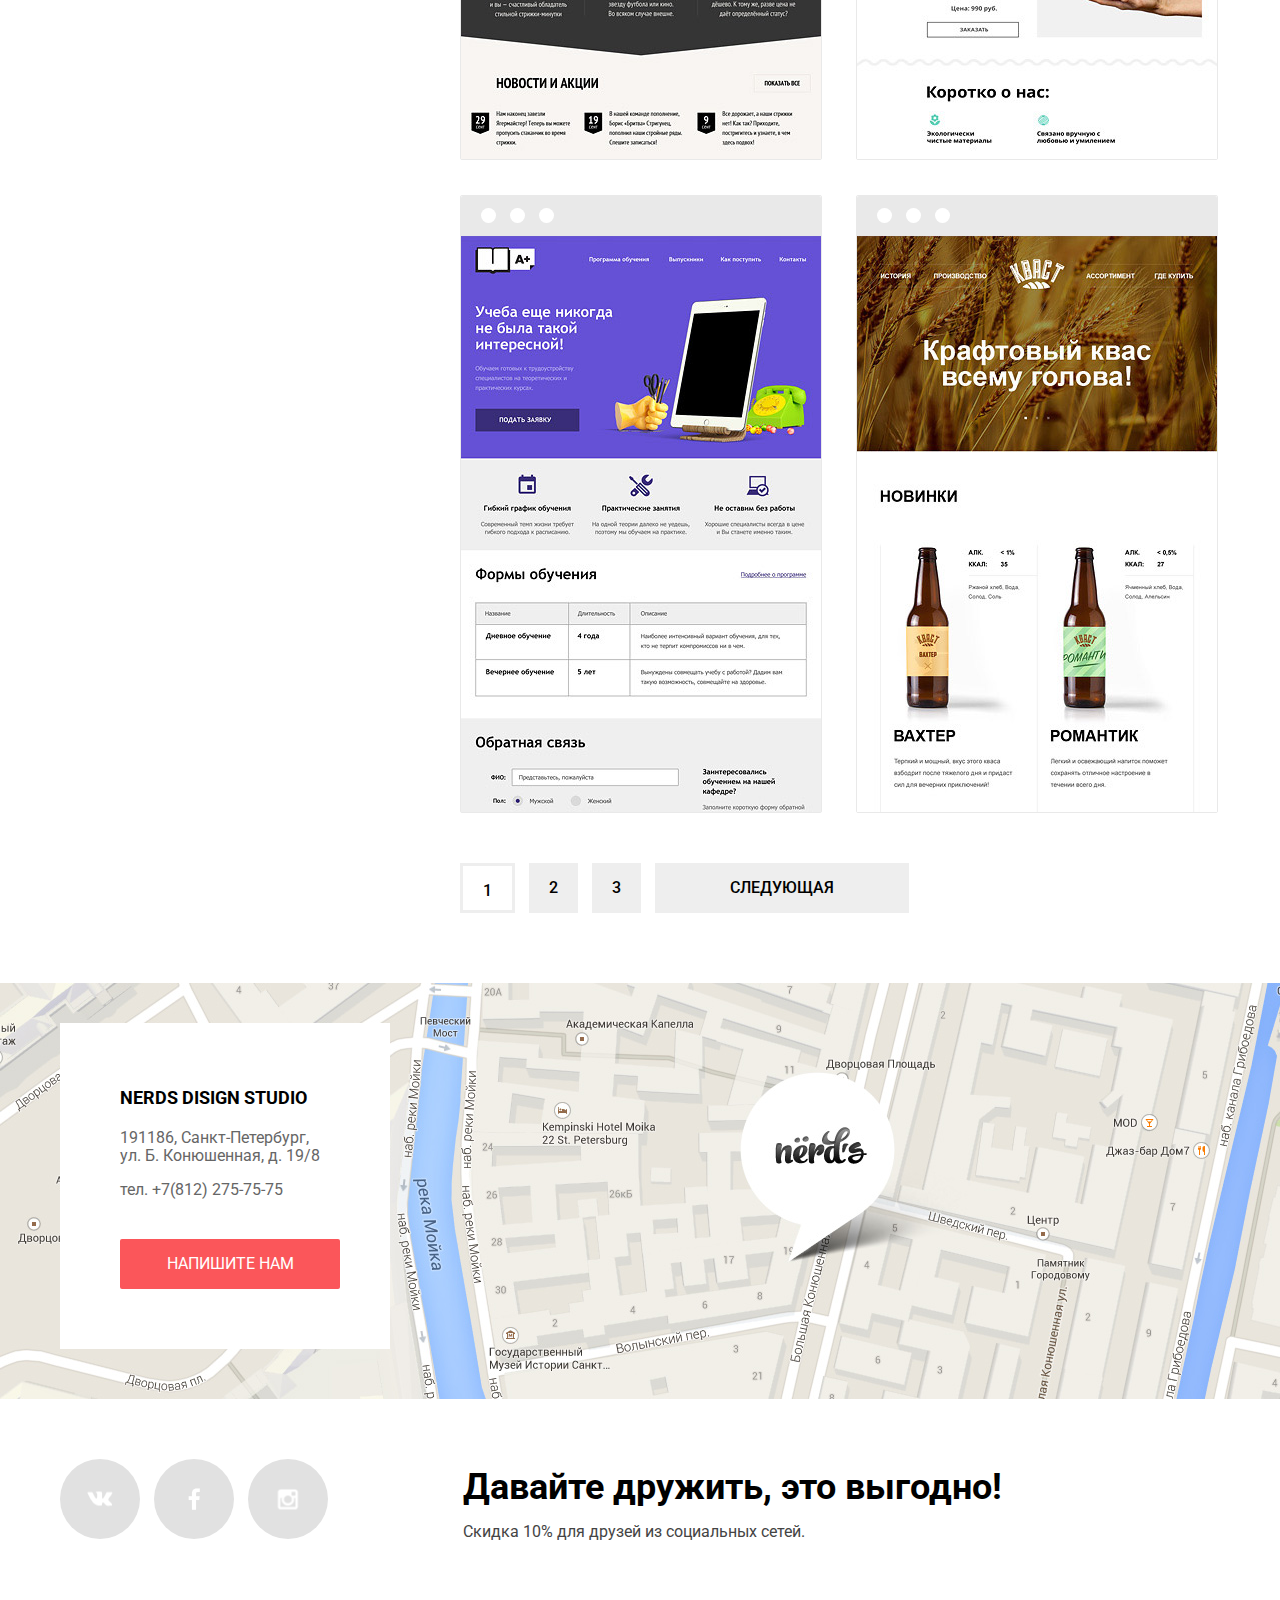
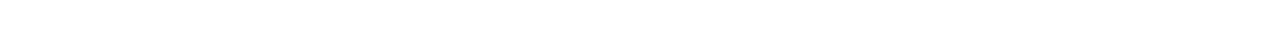
==== commit 35d390d0: "пп" ====
--- a/nerds-catalog.html
+++ b/nerds-catalog.html
@@ -3,9 +3,9 @@
 <head>
     <meta charset="utf-8">
 	<title>HTML Academy: Нёрдс</title>
+	<link href="https://fonts.googleapis.com/css?family=Roboto:400,500,700&amp;subset=cyrillic-ext" rel="stylesheet">
 	<link rel="stylesheet" href="css/normalize.css">
 	<link rel="stylesheet" href="css/style.css">
-	<link href="https://fonts.googleapis.com/css?family=Roboto:400,500,700&amp;subset=cyrillic-ext" rel="stylesheet">
 </head>
 <body>
 	<header>
@@ -37,7 +37,7 @@
 					<div class="range-filter">
 						<div class="range-controls">
 							<div class="scale">
-								<div class="bar" style="margin-left: 20%; width: 30%">
+								<div class="bar" style="margin-left: 20pz; width: 70%">
 								</div>
 							</div>
 							<div class="toggle toggle-min"></div>
@@ -48,7 +48,7 @@
 							<input name="min-price" type="text" value="0">
 							</label>
           					<label class="max-price">до 
-          					<input name="max-price" type="text" value="15000">
+          					<input name="max-price" type="text" value="15 000">
           					</label>
 						</div>
 					</div>
@@ -244,16 +244,20 @@
 		</div>
 	</main>
 	<footer>
+		<div class="map">
+			<div class="container">
+				<div class="adress-footer clearfix">
+					<div class="contacts-footer">
+						<b>Nerds disign studio</b>
+						<p>191186, Санкт-Петербург,
+						ул. Б. Конюшенная, д. 19/8</p>
+						<p>тел. +7(812) 275-75-75</p>
+						<a class="btn" href="#">Напишите нам</a>
+					</div>
+				</div>
+			</div>
+		</div>	
 		<div class="container">
-			<div class="adress-footer clearfix">
-				<div class="contacts-footer">
-					<b>Nerds disign studio</b>
-					<p>191186, Санкт-Петербург,
-					ул. Б. Конюшенная, д. 19/8</p>
-					<p>тел. +7(812) 275-75-75</p>
-					<a class="btn" href="#">Напишите нам</a>
-				</div>
-			</div>
 			<div class="social-footer clearfix">
 				<div class="social-btn">
 					<a class="vk" href="#"><img src="img/vk-icon.png" alt="vk" width="26" height="15"></a>
@@ -267,7 +271,7 @@
 			</div>
 			<div class="footer-form">
 				<form class="write-us" action="#" method="post">
-					<img class="close-form" src="img/close-cross.png" alt="close-form" width="21" height="21" >
+					<img class="close-form" src="img/close-cross.png" alt="closeform" width="21" height="21">
 					<fieldset>
 						<legend>Напишите нам</legend>
 						<label for="name-field">
--- a/css/style.css
+++ b/css/style.css
@@ -1,6 +1,7 @@
 body,
 html {
 	font-family: 'Roboto', 'Arial', sans-serif;
+	font-size: 16px;
 	width: 100%;
 	margin: 0;
 	padding: 0;
@@ -20,7 +21,7 @@
 	display: block;
 	text-transform: uppercase;
 	text-decoration: none;
-	padding: 14px 0;
+	padding: 16px 0;
 	line-height: 18px;
 	text-align: center;
 }
@@ -73,7 +74,7 @@
 
 .nav-header li {
 	display: inline-block;
-	margin-left: 45px;
+	margin-left: 42px;
 }
 
 .cart-header {
@@ -103,28 +104,36 @@
 .promo-text {
 	float: left;
 	width: 400px;
-	margin-top: 32px;
-}
-
-.promo-text h1 {
+	padding-top: 37px;
+}
+
+.promo-text h1,
+.promoH1 {
 	font-size: 55px;
+	line-height: 55px;
 	font-weight: 500;
+	margin-top: 35px;
+}
+
+.promoH1 {
+	margin-top: 25px;
 }
 
 .promo-text p {
 	line-height: 24px;
 	color: #283136;
+	margin-top: -11px;
 }
 
 .promo-text .btn {
 	width: 240px;
-	margin-top: 45px;
+	margin-top: 39px;
 }
 
 .slide-1 {
 	background-image: url("../img/slide1.png");
 	background-repeat: no-repeat;
-	background-position: right bottom;
+	background-position: 93% bottom;
 }
 
 .slide-2 .promo-text {
@@ -148,7 +157,7 @@
 }
 
 .promo-container {
-	padding-bottom: 70px;
+	padding-bottom: 80px;
 }
 
 /* стили слайдера */
@@ -168,9 +177,9 @@
 
 .slider-controls label {
     display: inline-block;
-    width: 20px;
-    height: 20px;
-    margin: 0 10px;
+    width: 18px;
+    height: 18px;
+    margin-left: 12px;
     cursor: pointer;
 	border-radius: 50%;
 	background-color: #ffffff;
@@ -183,7 +192,9 @@
 .btn-1:checked ~ .slider-controls label[for="btn-1"],
 .btn-2:checked ~ .slider-controls label[for="btn-2"],
 .btn-3:checked ~ .slider-controls label[for="btn-3"] {
-    background-color: #666666;
+    background-image: url("../img/active.png");
+    background-repeat: no-repeat;
+    background-position: 50% 50%;
 }
 
 .btn-1:checked ~ .slider-inner .slider-slides { 
@@ -206,16 +217,16 @@
 }
 .slider-controls {
 	position: absolute;
-	bottom: 100px;
-	left: 565px;
+	bottom: 92px;
+	left: 525px;
 	z-index: 100;
 }
 
 /* стили main */
 
 .features-main {
-	border-bottom: 3px solid #eeeeee;
-	padding-top: 80px;
+	border-bottom: 2px solid #eeeeee;
+	padding-top: 82px;
 	padding-bottom: 80px;
 }
 
@@ -229,20 +240,22 @@
 	margin-right: 0;
 }
 
-.features-item h2 {
+.features-item h3 {
 	text-transform: uppercase;
 	font-size: 24px;
+	margin-top: 22px;
 }
 
 .features-item p {
 	padding-right: 25px;
 	line-height: 24px;
-	color: #283136; 	
+	color: #283136;
+	margin-top: -5px; 	
 }
 
 .features-item .btn {
 	width: 160px;
-	margin-top: 35px;
+	margin-top: 32px;
 }
 
 .btn-green {
@@ -272,9 +285,9 @@
 /* стили aboutUS */
 
 .aboutUs-main {
-	border-bottom: 3px solid #eeeeee;
-	padding-bottom: 75px;
-	padding-top: 40px;
+	border-bottom: 2px solid #eeeeee;
+	padding-bottom: 50px;
+	padding-top: 28px;
 }
 
 .aboutUs-left {
@@ -290,6 +303,8 @@
 
 .aboutUs-left ul {
 	list-style: none;
+	margin: 0;
+	padding: 0;
 }
 .aboutUs-left li::before {
 	content: "";
@@ -308,19 +323,24 @@
 	padding-right: 25px;
 }
 
+.aboutUs-left p:nth-child(2) {
+	margin-top: -11px;
+}
+
 .aboutUs-left b {
 	display: block;
 	text-transform: uppercase;
-	margin-top: 40px;
+	margin-top: 42px;
 }
 
 .aboutUs-left li {
-	margin-top: 30px;
+	margin-top: 25px;
 }
 
 .aboutUs-right {
 	float: right;
 	width: 360px;
+	padding-top: 10px;
 }
 
 .aboutUs-table {
@@ -333,7 +353,8 @@
 	line-height: 24px;
 	font-weight: 700;
 	text-transform: uppercase;
-	margin-bottom: 40px;
+	margin-bottom: 52px;
+	padding-left: 17px;
 }
 
 .aboutUs-table ul {
@@ -344,14 +365,14 @@
 .aboutUs-table li {
 	display: table-cell;
 	padding-bottom: 30px;
-}
-
-.aboutUs-table b {
+	padding-left: 10px;
+	padding-top: 5px;
+}
+
+.aboutUs-table ul:first-of-type li {
 	font-size: 45px;
-}
-
-.aboutUs-table sup {
-	font-size: 30px;
+	line-height: 10px;
+	font-weight: 700;
 }
 
 .aboutUs-table ul:last-child {
@@ -359,19 +380,25 @@
 	color: #283136;
 }
 
+.aboutUs-table sup {
+	font-size: 30px;
+}
+
 /* стили works  */
 
 .works-main {
-	border-bottom: 3px solid #eeeeee;
-	padding-top: 55px;
-	padding-bottom: 50px;
-	padding-left: 30px;
+	border-bottom: 2px solid #eeeeee;
+	padding-top: 60px;
+	padding-bottom: 30px;
+	padding-left: 25px;
 	padding-right: 30px;
 }
 
 .works-item {
 	float: left;
 	margin-right: 100px;
+	text-align: center;
+	vertical-align: middle;
 }
 
 .works-item:nth-child(4n) {
@@ -396,14 +423,15 @@
 	position: relative;
 }
 
-footer .container {
+footer .map {
+	min-height: 416px;
 	background-image: url("../img/map.jpg");
 	background-repeat: no-repeat;
-	background-position: center top;
+	background-position: center center;
 }
 
 .adress-footer {
-	padding-top: 50px;
+	padding-top: 40px;
 	margin-top: 80px;
 }
 
@@ -432,7 +460,7 @@
 }
 
 .social-footer {
-	padding-top: 120px;
+	padding-top: 60px;
 	padding-bottom: 70px;
 }
 
@@ -445,7 +473,7 @@
 	display: inline-block;
 	width: 80px;
 	height: 80px;
-	margin-right: 15px;
+	margin-right: 10px;
 	background-color: rgba(225, 225, 225, 1);
 	border-radius: 50%;
 }
@@ -476,14 +504,14 @@
 }
 
 .social-promo {
-	margin-left: 140px;
+	margin-left: 135px;
+	margin-top: 10px;
 }
 
 .social-promo b {
 	font-size: 36px;
 	line-height: 36px;
 	font-weight: 700;
-	
 }
 
 .social-promo p {
@@ -536,16 +564,13 @@
 	font-weight: 700;
 }
 
-[type="email"],
-[type="text"] {
+.footer-form [type="email"],
+.footer-form [type="text"] {
 	width: 240px;
 	margin: 50px 0;
 }
-[type="text"] {
-	margin-right: 40px;
-}
-
-textarea {
+
+.footer-form textarea {
 	width: 100%;
 	color: #444444;
 }
@@ -563,14 +588,15 @@
 /* стили нердс каталог */
 
 .nav-menu .active-menu {
-	border-bottom: 3px solid #e74246;
+	padding: 10px 0;
+	border-bottom: 2px solid #e74246;
 }
 
 .promo-catalog {
 	width: 730px;
 	margin: 0 auto;
-	margin-top: 80px;
-	padding-bottom: 100px;
+	margin-top: 70px;
+	padding-bottom: 70px;
 }
 
 .promo-catalog h1 {
@@ -583,7 +609,7 @@
 .column-left {
 	float: left;
 	width: 260px;
-	padding-top: 50px;
+	padding-top: 60px;
 }
 
 .column-left b,
@@ -597,15 +623,20 @@
 	list-style-type: none;
 	margin: 0;
 	padding: 0;
+	padding-top: 8px;
 }
 
 .catalog-form fieldset {
 	border: none;
+	margin: 0;
+	padding: 0;
+	margin-top: 20px;
 } 
 
 .range-filter {
 	width: 260px;
 	margin: 50px auto; 
+	margin-bottom: 62px;
 }
 
 .range-controls {
@@ -644,11 +675,11 @@
 }
 
 .range-controls .toggle-min {
-  	left: 50px;
+  	left: 20px;
 }
 
 .range-controls .toggle-max {
-  	left: 110px;
+  	left: 170px;
 }
 
 .price-controls {
@@ -659,6 +690,7 @@
 	font-size: 16px;
   	display: inline-block;
   	width: 50%;
+  	text-transform: uppercase;
 }
 
 .max-price {
@@ -677,12 +709,14 @@
   	background: #f1f1f1;
   	margin-left: 10px;
 }
+
 .sort-option li {
-	margin-top: 25px;
+	position: relative;
+	margin-top: 12px;
+	margin-left: 35px;
 	margin-bottom: 25px;
 	font-family: 'Roboto', 'Arial', sans-serif;
 	font-size: 16px;
-	line-height: 18px;
 	color: #283136;
 }
 
@@ -699,6 +733,9 @@
 
 input[type="checkbox"] + label::before, 
 input[type="radio"] + label::before {
+	position: absolute;
+	left: -35px;
+	top: -5px;
 	content: "";
 	display: inline-block;
 	width: 25px;
@@ -719,7 +756,7 @@
 
 input[type="radio"]:checked + label::before {
 	background-position: -5px -105px;
-	opacity: 0.1;
+	opacity: 0.4;
 }
 
 input[type="checkbox"] + label::before {
@@ -729,7 +766,7 @@
 
 input[type="checkbox"]:checked + label::before {
 	background-position: -5px -38px;
-	opacity: 0.1;
+	opacity: 0.4;
 }
 
 .sort-list-btn {
@@ -749,6 +786,7 @@
 .sort-list-btn {
 	border: none;
 	outline: none;
+	margin-top: 20px;
 }
 
 .sort-list-btn:hover {
@@ -765,7 +803,7 @@
 .column-right {
 	float: right;
 	width: 760px;
-	padding-top: 50px;
+	padding-top: 60px;
 }
 
 .sort b {
@@ -783,6 +821,19 @@
 
 .sort-list li {
 	float: left;
+	margin-right: 33px;
+}
+
+.sort-list li:nth-child(1) {
+	opacity: 1;
+}
+
+.sort-list li:nth-child(2),
+.sort-list li:nth-child(3) {
+	opacity: 0.3;
+}
+
+.sort-list li:nth-child(4) {
 	margin-right: 20px;
 }
 
@@ -810,8 +861,11 @@
 	transform: rotate(180deg);
 }
 
-.sort-up,
 .sort-down {
+	opacity: 1;
+}
+
+.sort-up {
 	opacity: 0.2;
 }
 
@@ -829,8 +883,9 @@
 	position: relative;
 	float: left;
 	margin-right: 34px;
-	margin-bottom: 40px;
+	margin-bottom: 35px;
 	border: 1px solid rgba(233, 233, 233, 1);
+	border-radius: 2px;
 	line-height: 0;
 }
 
@@ -841,6 +896,7 @@
 .item-top {
 	min-height: 40px;
 	background-color: rgba(233, 233, 233, 1);
+	border-radius: 2px 2px 0px 0px;
 }
 
 .catalog-item:hover {
@@ -878,6 +934,7 @@
 	text-align: center;
 	vertical-align: middle;
 	background-color: rgba(238, 238, 238, 1);
+	border-radius: 0px 0px 2px 2px;
 }
 
 .catalog-item:hover .item-bottom {
@@ -900,10 +957,15 @@
 	color: #666666;
 }
 
+.paginator-catalog-img {
+	margin-top: 15px;
+	margin-bottom: -10px;
+}
+
 .paginator-catalog-img a {
 	display: inline-block;
 	height: 50px;
-	padding: 0 25px;
+	padding: 0 20px;
 	background-color: #eeeeee;
 	text-align: center;
 	vertical-align: middle;
@@ -912,6 +974,11 @@
 	color: #000000;
 	font-weight: 500;
 	text-transform: uppercase;
+	margin-right: 10px;
+}
+
+.paginator-catalog-img a:last-child {
+	padding: 0 75px;
 }
 
 .paginator-catalog-img a:hover {
@@ -926,13 +993,6 @@
 .paginator-catalog-img .active-paginator {
 	background-color: #ffffff;
 	box-shadow: none;
-	border: 2px solid #eeeeee;
+	border: 3px solid #eeeeee;
 	box-sizing: border-box;
-}
-
-
-
-
-
-
-
+}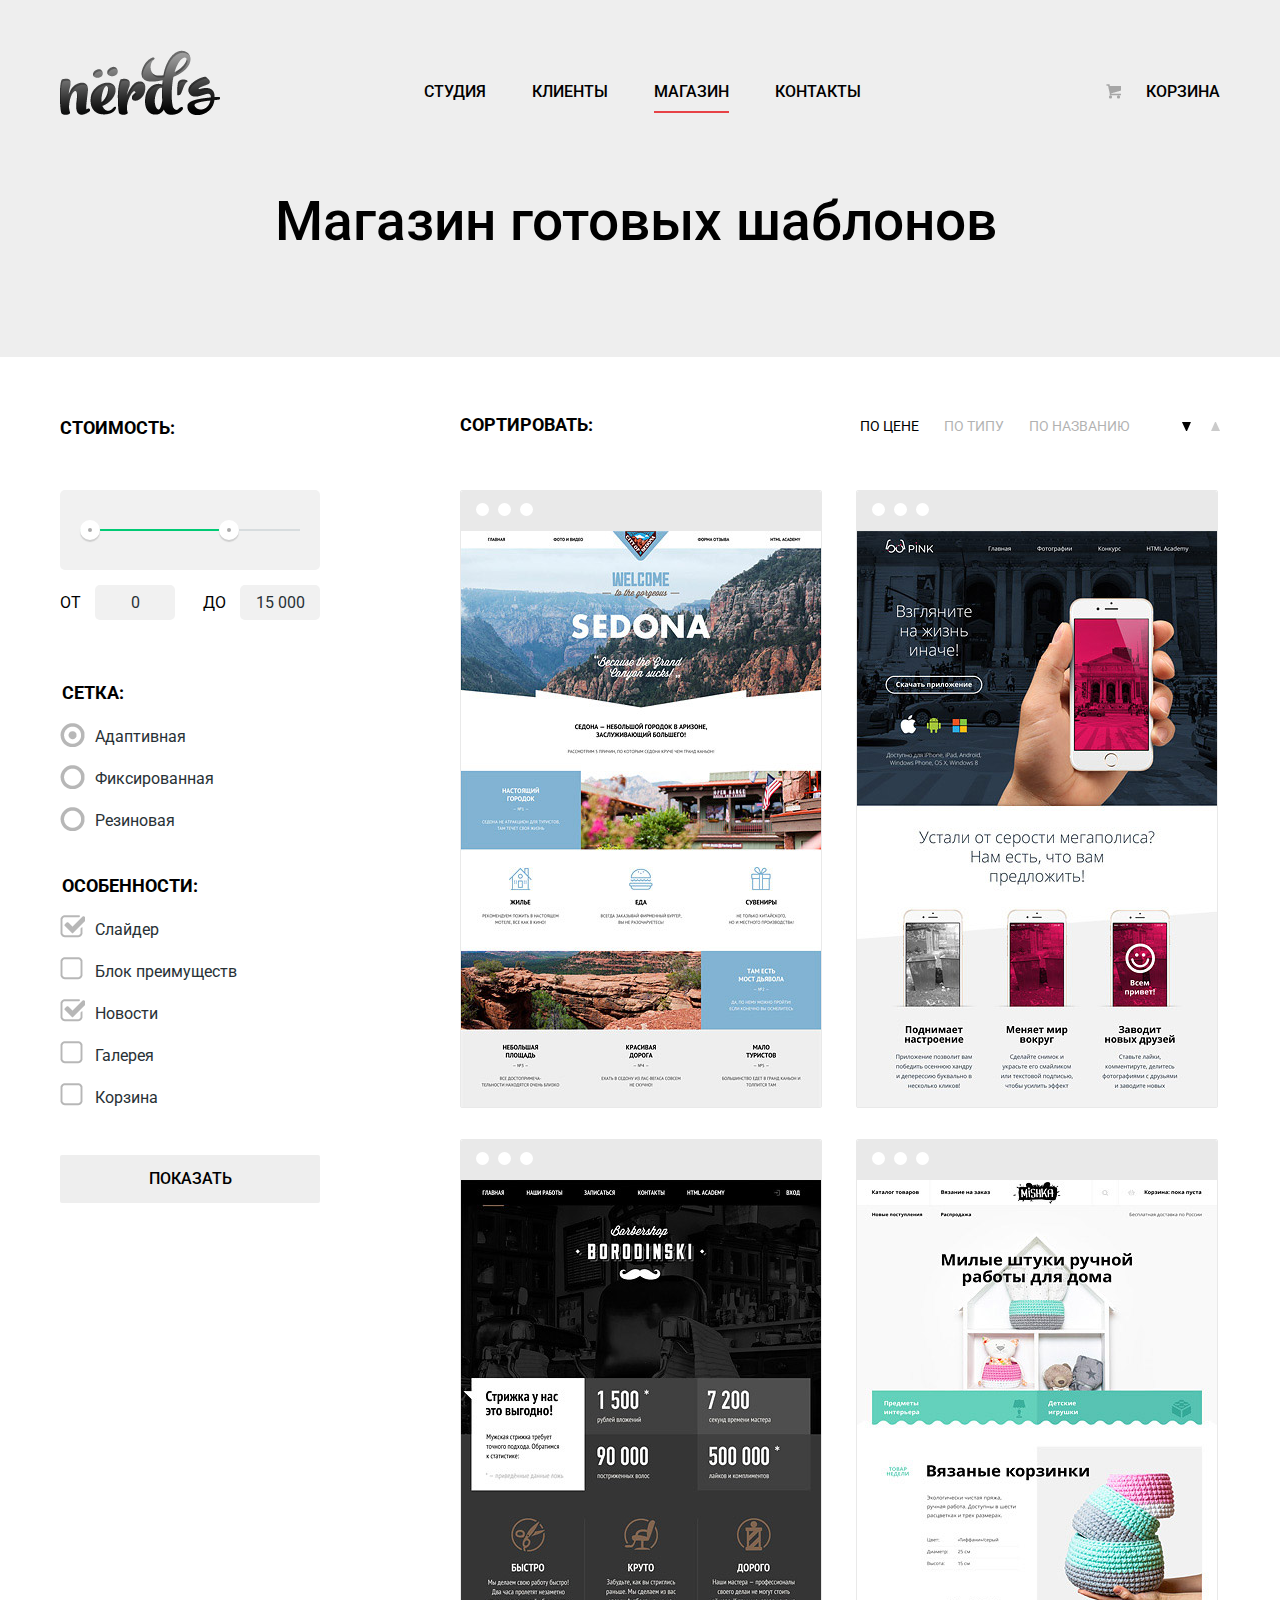
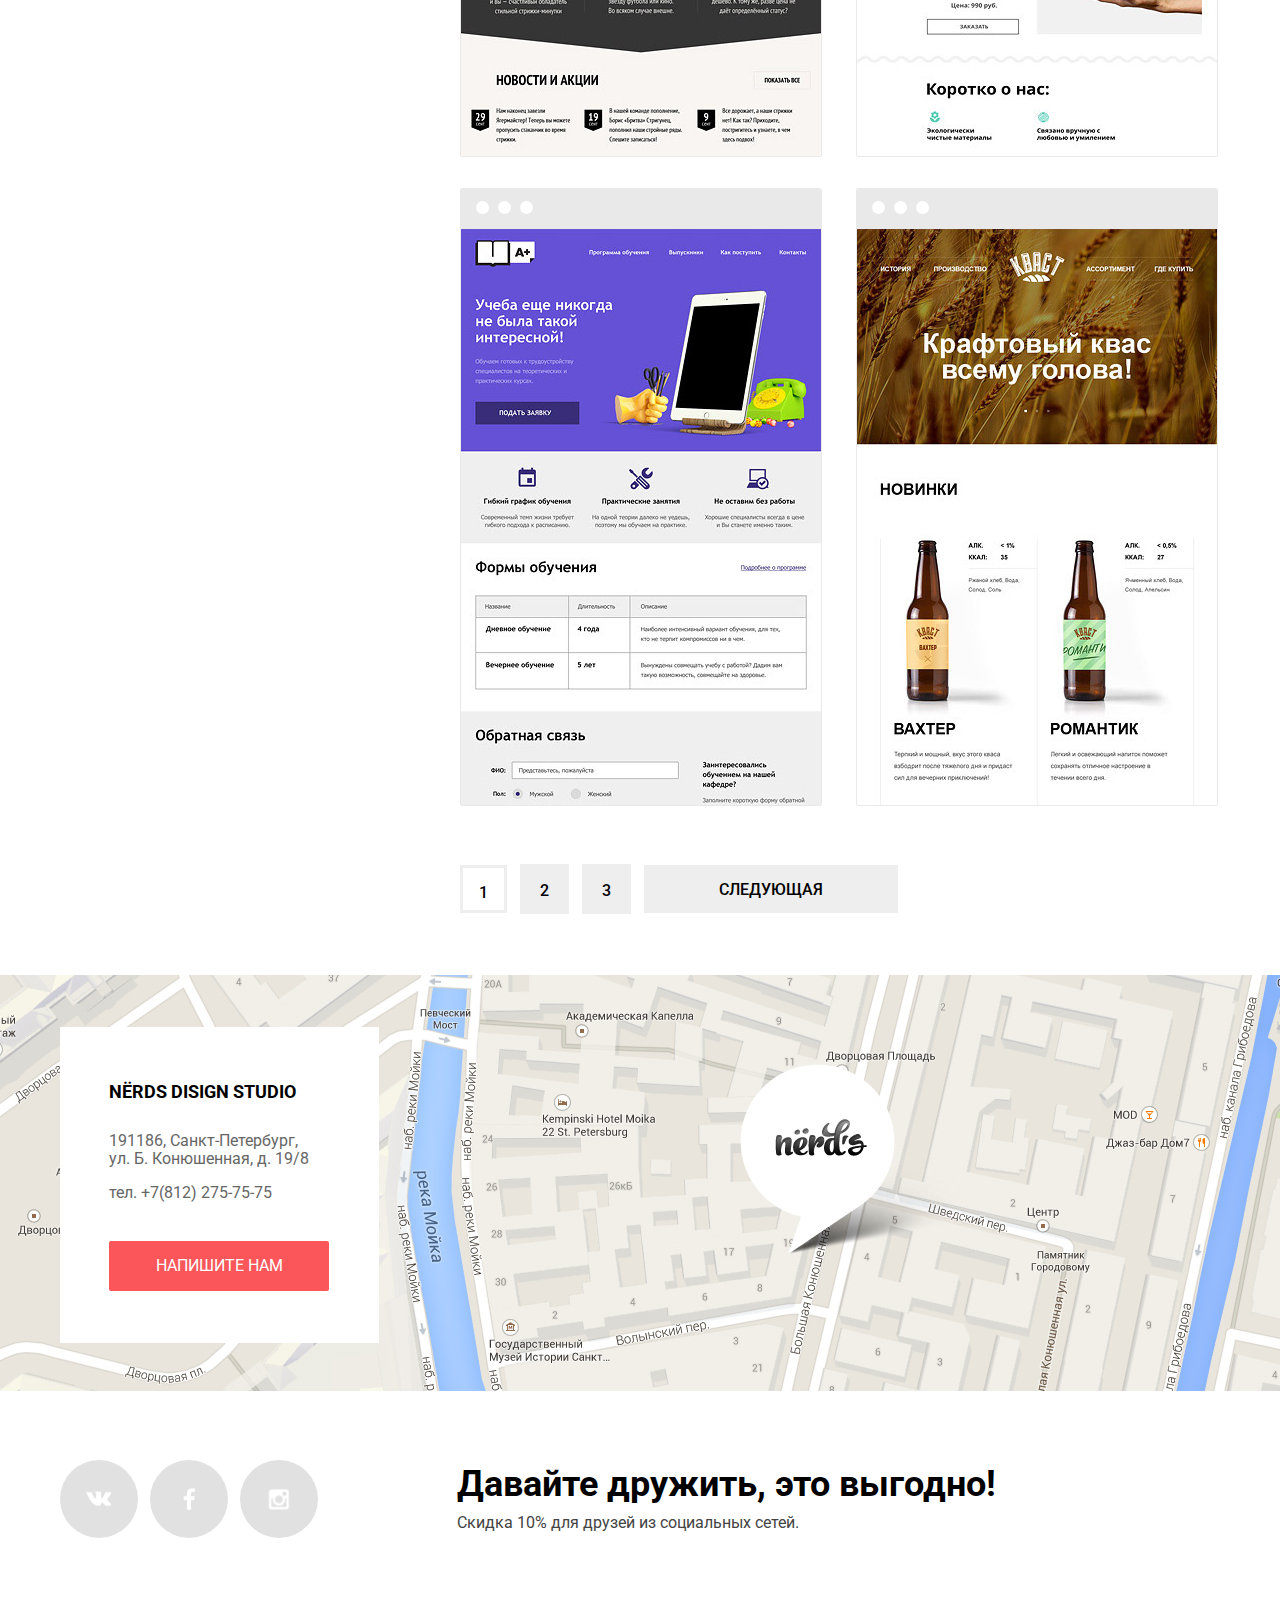
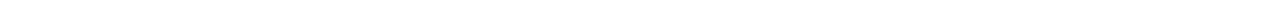
==== commit 1e15e9ab: "PP номер 3333" ====
--- a/nerds-catalog.html
+++ b/nerds-catalog.html
@@ -37,7 +37,7 @@
 					<div class="range-filter">
 						<div class="range-controls">
 							<div class="scale">
-								<div class="bar" style="margin-left: 20pz; width: 70%">
+								<div class="bar" style="margin-left: 20pz; width: 65%">
 								</div>
 							</div>
 							<div class="toggle toggle-min"></div>
@@ -248,10 +248,10 @@
 			<div class="container">
 				<div class="adress-footer clearfix">
 					<div class="contacts-footer">
-						<b>Nerds disign studio</b>
+						<b>Nёrds disign studio</b>
 						<p>191186, Санкт-Петербург,
 						ул. Б. Конюшенная, д. 19/8</p>
-						<p>тел. +7(812) 275-75-75</p>
+						<p class="tel">тел. +7(812) 275-75-75</p>
 						<a class="btn" href="#">Напишите нам</a>
 					</div>
 				</div>
--- a/css/style.css
+++ b/css/style.css
@@ -69,7 +69,7 @@
 
 .nav-header ul {
 	float: right;
-	margin-top: 31px;
+	margin-top: 32px;
 }
 
 .nav-header li {
@@ -82,7 +82,7 @@
 	background-image: url("../img/cart-icon.png");
 	background-repeat: no-repeat;
 	background-position: left center;
-	margin-left: 197px;
+	margin-left: 199px;
 }
 
 .nav-menu a {
@@ -104,7 +104,6 @@
 .promo-text {
 	float: left;
 	width: 400px;
-	padding-top: 37px;
 }
 
 .promo-text h1,
@@ -112,11 +111,11 @@
 	font-size: 55px;
 	line-height: 55px;
 	font-weight: 500;
-	margin-top: 35px;
+	margin-top: 74px;
 }
 
 .promoH1 {
-	margin-top: 25px;
+	margin-top: 59px;
 }
 
 .promo-text p {
@@ -226,8 +225,8 @@
 
 .features-main {
 	border-bottom: 2px solid #eeeeee;
-	padding-top: 82px;
-	padding-bottom: 80px;
+	padding-top: 80px;
+	padding-bottom: 79px;
 }
 
 .features-item  {
@@ -286,8 +285,8 @@
 
 .aboutUs-main {
 	border-bottom: 2px solid #eeeeee;
-	padding-bottom: 50px;
-	padding-top: 28px;
+	padding-bottom: 48px;
+	padding-top: 29px;
 }
 
 .aboutUs-left {
@@ -340,12 +339,12 @@
 .aboutUs-right {
 	float: right;
 	width: 360px;
-	padding-top: 10px;
+	padding-top: 11px;
 }
 
 .aboutUs-table {
 	display: table;
-	margin-top: 35px;
+	margin-top: 32px;
 }
 
 .table-caption {
@@ -353,7 +352,7 @@
 	line-height: 24px;
 	font-weight: 700;
 	text-transform: uppercase;
-	margin-bottom: 52px;
+	margin-bottom: 53px;
 	padding-left: 17px;
 }
 
@@ -365,14 +364,20 @@
 .aboutUs-table li {
 	display: table-cell;
 	padding-bottom: 30px;
-	padding-left: 10px;
 	padding-top: 5px;
+	padding-left: 5px;
+	padding-right: 10px;
+}
+
+.aboutUs-table ul:first-of-type li:first-child {
+	padding-right: 10px;
 }
 
 .aboutUs-table ul:first-of-type li {
 	font-size: 45px;
 	line-height: 10px;
 	font-weight: 700;
+	padding-right: 15px;
 }
 
 .aboutUs-table ul:last-child {
@@ -381,28 +386,48 @@
 }
 
 .aboutUs-table sup {
-	font-size: 30px;
+	font-size: 28px;
 }
 
 /* стили works  */
 
 .works-main {
+	display: flex;
+	align-items: flex-start;
 	border-bottom: 2px solid #eeeeee;
-	padding-top: 60px;
-	padding-bottom: 30px;
+	padding-top: ;
+	padding-bottom: px;
 	padding-left: 25px;
 	padding-right: 30px;
 }
 
 .works-item {
+	margin-top:  47px;
+	margin-bottom: 39px;
 	float: left;
 	margin-right: 100px;
 	text-align: center;
 	vertical-align: middle;
 }
 
+.works-item:nth-child(1) {
+	padding-top: 15px;
+	padding-left: 5px;
+}
+
+.works-item:nth-child(2) {
+	padding-top: -15px;
+	padding-left: -5px;
+}
+
+.works-item:nth-child(3) {
+	padding-top: 17px;
+}
+
 .works-item:nth-child(4n) {
 	margin-right: 0;
+	padding-left:  17px;
+	padding-top: 7x;
 }
 
 .works-item a {
@@ -431,21 +456,26 @@
 }
 
 .adress-footer {
-	padding-top: 40px;
+	padding-top: 52px;
 	margin-top: 80px;
 }
 
 .contacts-footer {
 	float: left;
 	width: 210px;
-	padding: 60px;
+	padding-top: 50px;
+	padding-bottom: 52px;
+	padding-right: 60px;
+	padding-left: 49px;
 	background-color: #ffffff;
 }
 
 .contacts-footer b {
+	display: block;
 	font-size: 18px;
 	line-height: 30px;
 	text-transform: uppercase;
+	margin-bottom: 25px;
 }
 
 .contacts-footer p {
@@ -456,11 +486,11 @@
 .contacts-footer .btn {
 	width: 220px;
 	margin: 0 auto;
-	margin-top: 40px;
+	margin-top: 39px;
 }
 
 .social-footer {
-	padding-top: 60px;
+	padding-top: 69px;
 	padding-bottom: 70px;
 }
 
@@ -471,9 +501,9 @@
 .social-btn a {
 	position: relative;
 	display: inline-block;
-	width: 80px;
-	height: 80px;
-	margin-right: 10px;
+	width: 78px;
+	height: 78px;
+	margin-right: 8px;
 	background-color: rgba(225, 225, 225, 1);
 	border-radius: 50%;
 }
@@ -504,8 +534,8 @@
 }
 
 .social-promo {
-	margin-left: 135px;
-	margin-top: 10px;
+	margin-left: 139px;
+	margin-top: 6px;
 }
 
 .social-promo b {
@@ -517,6 +547,7 @@
 .social-promo p {
 	line-height: 22px;
 	color: #444444;
+	margin-top: 10px;
 }
 
 /* стили формы write us */
@@ -564,12 +595,6 @@
 	font-weight: 700;
 }
 
-.footer-form [type="email"],
-.footer-form [type="text"] {
-	width: 240px;
-	margin: 50px 0;
-}
-
 .footer-form textarea {
 	width: 100%;
 	color: #444444;
@@ -596,7 +621,7 @@
 	width: 730px;
 	margin: 0 auto;
 	margin-top: 70px;
-	padding-bottom: 70px;
+	padding-bottom: 67px;
 }
 
 .promo-catalog h1 {
@@ -623,7 +648,7 @@
 	list-style-type: none;
 	margin: 0;
 	padding: 0;
-	padding-top: 8px;
+	padding-top: 26px;
 }
 
 .catalog-form fieldset {
@@ -635,7 +660,7 @@
 
 .range-filter {
 	width: 260px;
-	margin: 50px auto; 
+	margin: 52px auto; 
 	margin-bottom: 62px;
 }
 
@@ -679,7 +704,7 @@
 }
 
 .range-controls .toggle-max {
-  	left: 170px;
+  	left: 159px;
 }
 
 .price-controls {
@@ -712,7 +737,7 @@
 
 .sort-option li {
 	position: relative;
-	margin-top: 12px;
+	margin-top: -2px;
 	margin-left: 35px;
 	margin-bottom: 25px;
 	font-family: 'Roboto', 'Arial', sans-serif;
@@ -771,7 +796,6 @@
 
 .sort-list-btn {
 	padding: 15px 0;
-	margin-top: 50px;
 	width: 260px;
 	border: none;
 	background-color: #eeeeee;
@@ -786,7 +810,7 @@
 .sort-list-btn {
 	border: none;
 	outline: none;
-	margin-top: 20px;
+	margin-top: 23px;
 }
 
 .sort-list-btn:hover {
@@ -803,7 +827,7 @@
 .column-right {
 	float: right;
 	width: 760px;
-	padding-top: 60px;
+	padding-top: 57px;
 }
 
 .sort b {
@@ -815,13 +839,18 @@
 .sort-list {
 	float: right;
 	list-style-type: none;
-	margin: 0;
-	margin-bottom: 50px;
+	margin-top: 2px;
+	margin-bottom: 55px;
 }
 
 .sort-list li {
 	float: left;
-	margin-right: 33px;
+	margin-right: 35px;
+}
+
+.sort-list li:nth-child(1),
+.sort-list li:nth-child(2) {
+	margin-right: 25px;
 }
 
 .sort-list li:nth-child(1) {
@@ -835,6 +864,7 @@
 
 .sort-list li:nth-child(4) {
 	margin-right: 20px;
+	margin-left: 17px;
 }
 
 .sort-list li:last-child {
@@ -883,7 +913,7 @@
 	position: relative;
 	float: left;
 	margin-right: 34px;
-	margin-bottom: 35px;
+	margin-bottom: 31px;
 	border: 1px solid rgba(233, 233, 233, 1);
 	border-radius: 2px;
 	line-height: 0;
@@ -916,11 +946,11 @@
 
 .item-top li {
 	display: inline-block;
-	width: 15px;
-	height: 15px;
+	width: 13px;
+	height: 13px;
 	border-radius: 50%;
 	background-color: #ffffff;
-	margin-left: 10px;
+	margin-left: 5px;
 	margin-top: 12px;
 }
 
@@ -958,14 +988,15 @@
 }
 
 .paginator-catalog-img {
-	margin-top: 15px;
-	margin-bottom: -10px;
+	margin-top: 27px;
+	margin-bottom: -19px;
 }
 
 .paginator-catalog-img a {
 	display: inline-block;
-	height: 50px;
+	height: 48px;
 	padding: 0 20px;
+	padding-top: 2px;
 	background-color: #eeeeee;
 	text-align: center;
 	vertical-align: middle;
@@ -974,7 +1005,7 @@
 	color: #000000;
 	font-weight: 500;
 	text-transform: uppercase;
-	margin-right: 10px;
+	margin-right: 9px;
 }
 
 .paginator-catalog-img a:last-child {
@@ -991,6 +1022,7 @@
 }
 
 .paginator-catalog-img .active-paginator {
+	padding: 0 16px;
 	background-color: #ffffff;
 	box-shadow: none;
 	border: 3px solid #eeeeee;
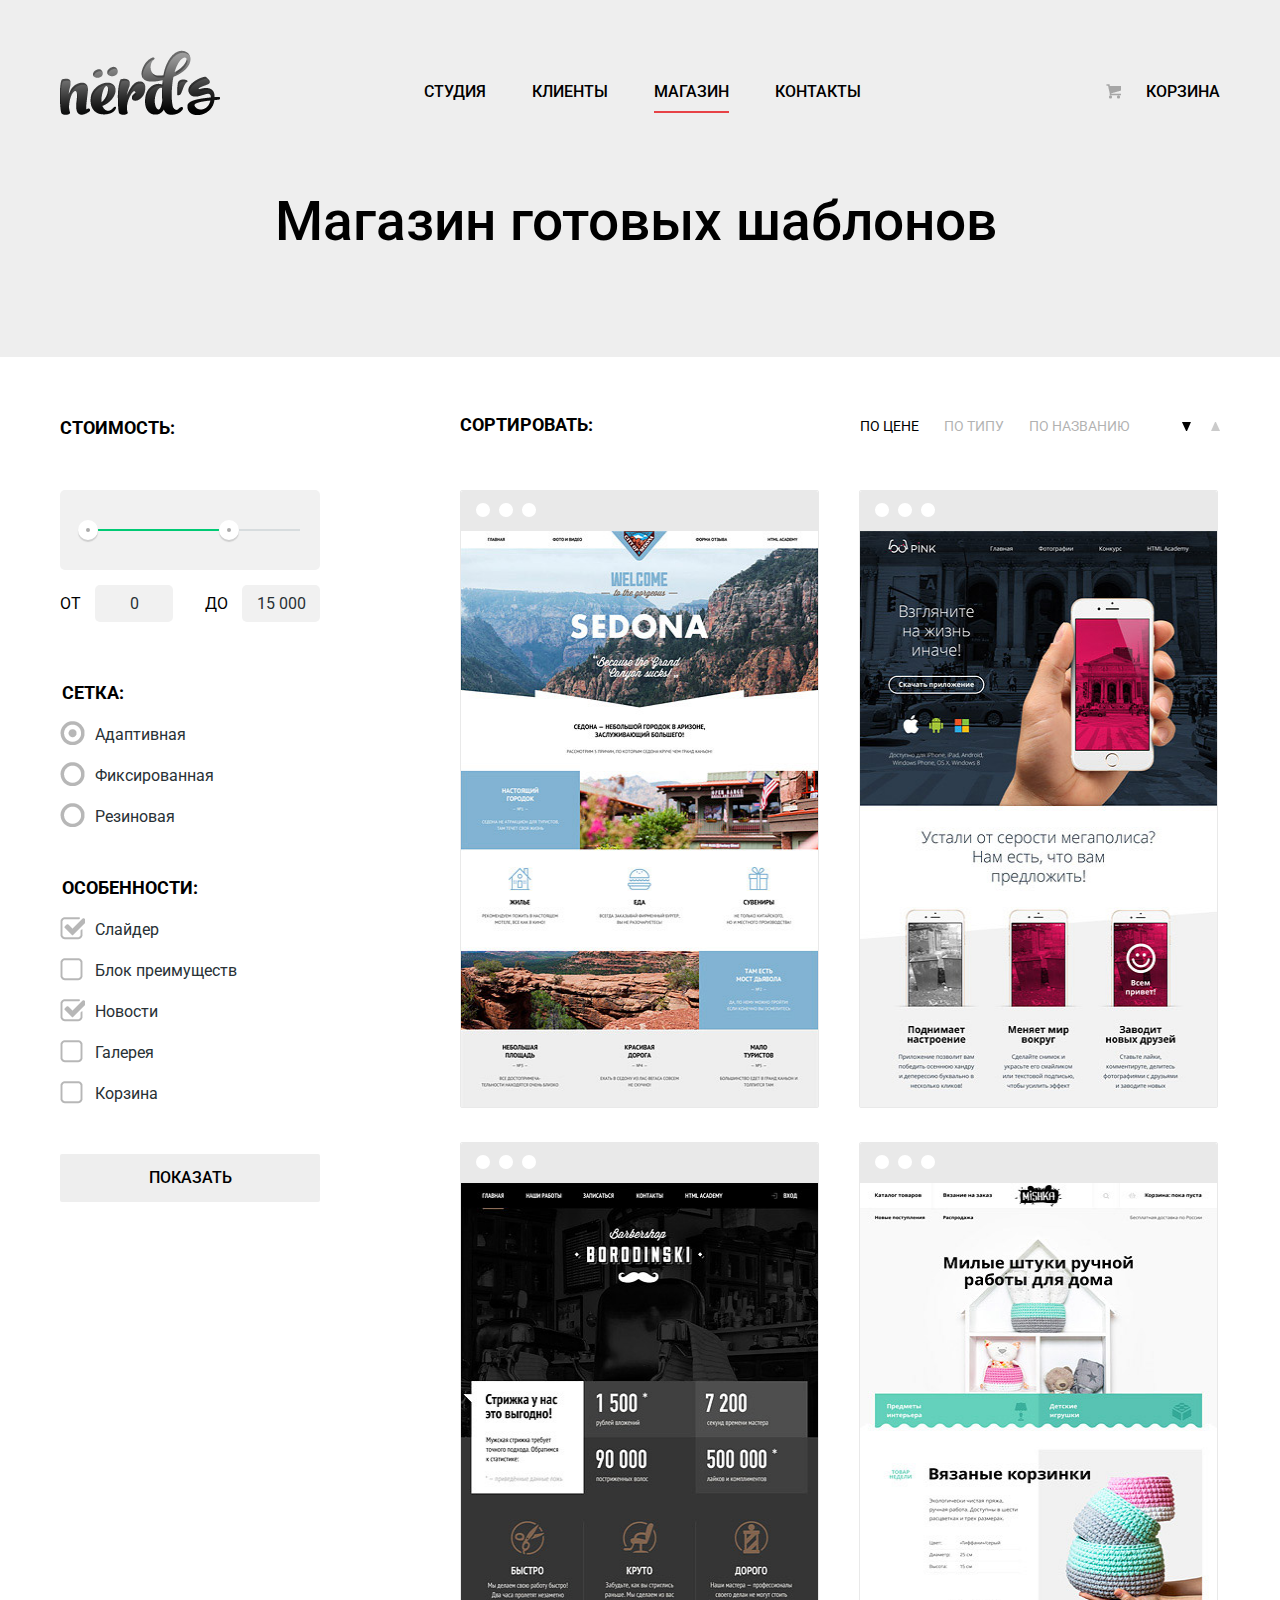
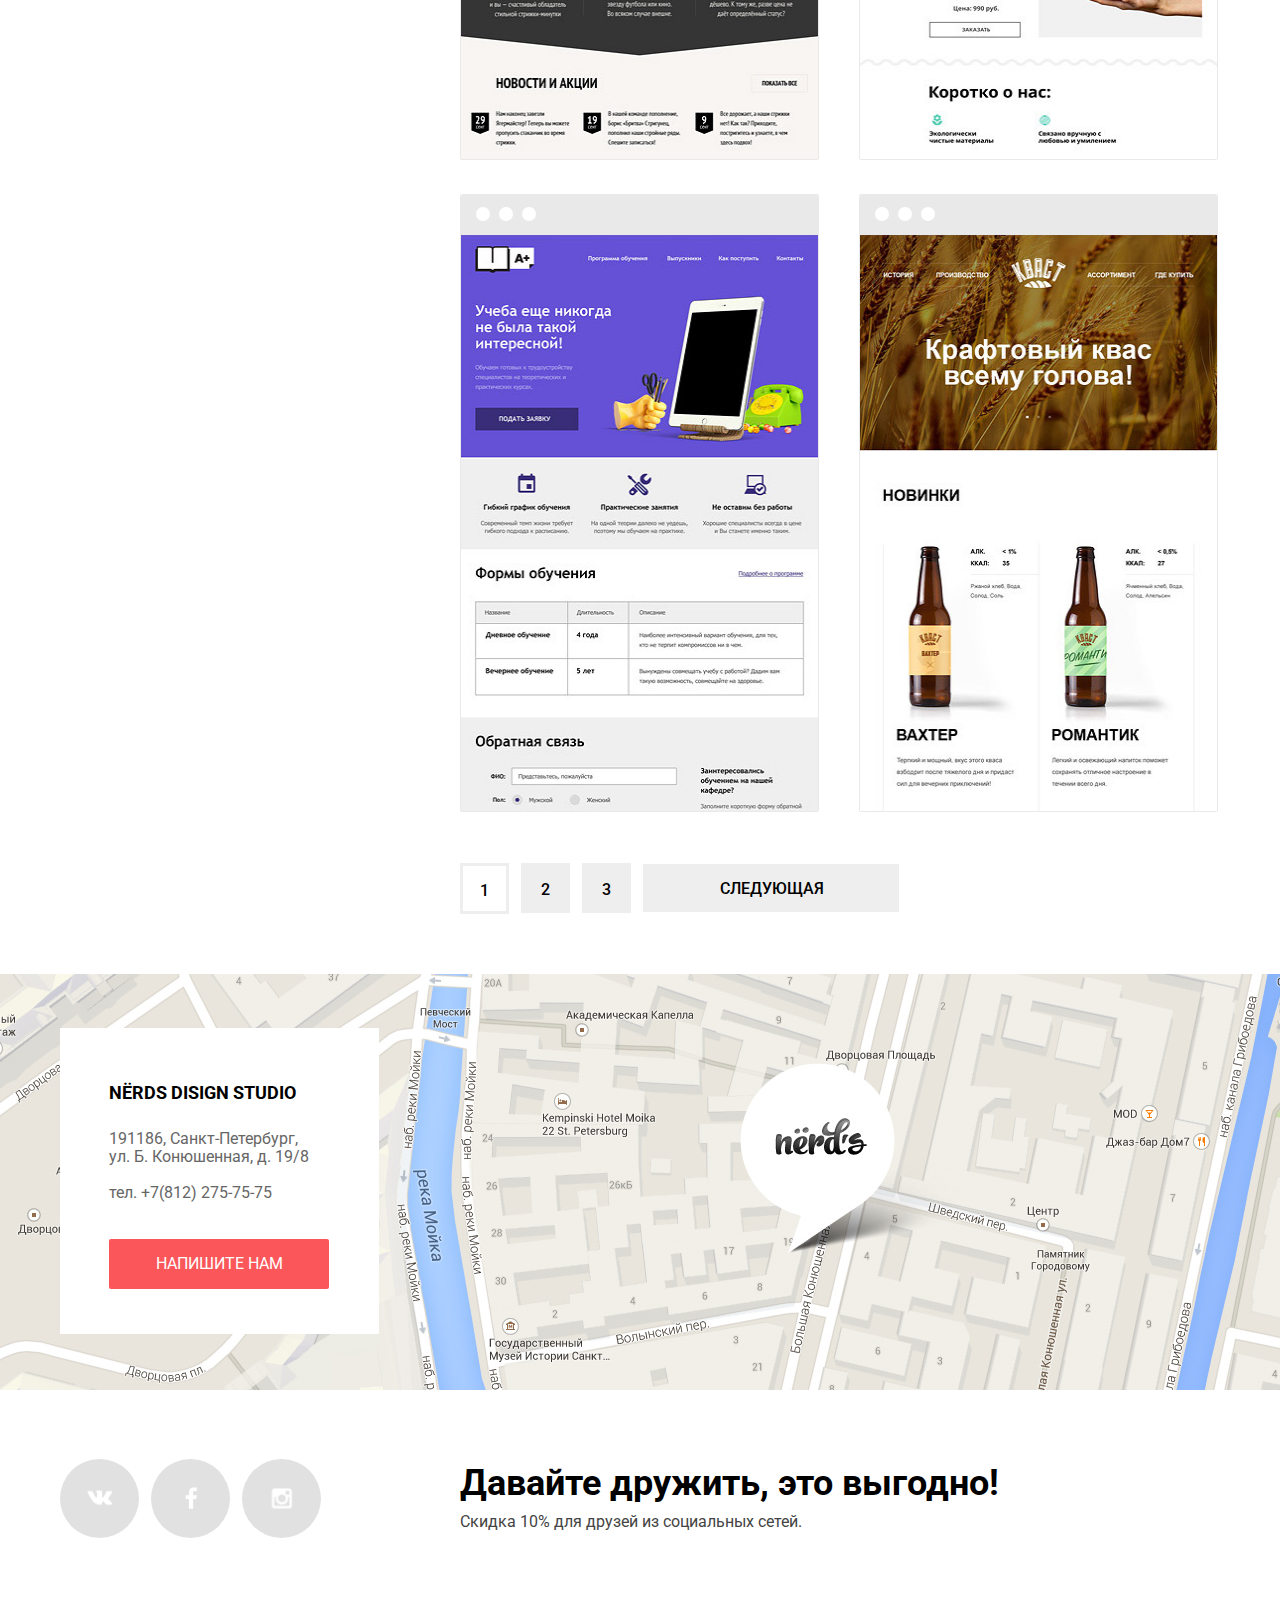
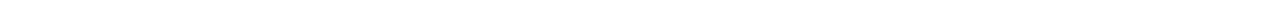
==== commit 5a90be86: "пп попытка 666" ====
--- a/nerds-catalog.html
+++ b/nerds-catalog.html
@@ -135,7 +135,7 @@
 						</div>
 						<img src="img/img-sedona.jpg" alt="sedona" width="360" height="576">
 						<div class="item-bottom">
-							<b>Sedona</b>
+							<a href="#">Sedona</a>
 							<p>
 								Информационный сайт<br>
 								для туристов
@@ -153,7 +153,7 @@
 						</div>
 						<img src="img/img-pink.jpg" alt="pink" width="360" height="576">
 						<div class="item-bottom">
-							<b>Pink app</b>
+							<a href="#">Pink app</a>
 							<p>
 								Продуктовый лендинг<br>
 								приложения для iOS и Android
@@ -171,7 +171,7 @@
 						</div>
 						<img src="img/img-barbershop.jpg" alt="barbershop" width="360" height="576">
 						<div class="item-bottom">
-							<b>Barbershop</b>
+							<a href="#">Barbershop</a>
 							<p>
 								Сайт салоны красоты.<br>
 								Для мужчин, да.
@@ -189,7 +189,7 @@
 						</div>
 						<img src="img/img-mishka.jpg" alt="mishka" width="360" height="576">
 						<div class="item-bottom">
-							<b>Mishka</b>
+							<a href="#">Mishka</a>
 							<p>
 								Интернет-магазин<br> 
 								вязаных игрушек
@@ -207,7 +207,7 @@
 						</div>
 						<img src="img/img-aplus.jpg" alt="aplus" width="360" height="576" >
 						<div class="item-bottom">
-							<b>A plus</b>
+							<a href="#">A plus</a>
 							<p>
 								Лендинг курсов повышения<br>
 								квалификации
@@ -225,7 +225,7 @@
 						</div>
 						<img src="img/img-kvast.jpg" alt="kvast" width="360" height="576" >
 						<div class="item-bottom">
-							<b>Kvast</b>
+							<a href="#">Kvast</a>
 							<p>
 								Промо-сайт производителя<br>
 								крафтового кваса
--- a/css/style.css
+++ b/css/style.css
@@ -285,7 +285,7 @@
 
 .aboutUs-main {
 	border-bottom: 2px solid #eeeeee;
-	padding-bottom: 48px;
+	padding-bottom: 46px;
 	padding-top: 29px;
 }
 
@@ -365,12 +365,12 @@
 	display: table-cell;
 	padding-bottom: 30px;
 	padding-top: 5px;
-	padding-left: 5px;
-	padding-right: 10px;
-}
-
-.aboutUs-table ul:first-of-type li:first-child {
-	padding-right: 10px;
+	padding-left: -15px;
+	padding-right: 28px;
+}
+
+.aboutUs-table ul:last-of-type li {
+	padding-top: 7px;
 }
 
 .aboutUs-table ul:first-of-type li {
@@ -378,6 +378,20 @@
 	line-height: 10px;
 	font-weight: 700;
 	padding-right: 15px;
+}
+
+.aboutUs-table ul:first-of-type li:nth-child(2) {
+	padding-right: 0px;
+}
+
+.aboutUs-table ul:first-of-type li:nth-child(3) {
+	display: block;
+	margin-left: -5px;
+}
+
+.aboutUs-table ul:last-of-type li:nth-child(3) {
+	display: block;
+	margin-left: -5px;
 }
 
 .aboutUs-table ul:last-child {
@@ -411,23 +425,23 @@
 }
 
 .works-item:nth-child(1) {
-	padding-top: 15px;
+	padding-top: 16px;
 	padding-left: 5px;
+	margin-right: 97px;
 }
 
 .works-item:nth-child(2) {
-	padding-top: -15px;
-	padding-left: -5px;
+	margin-right: 103px;
 }
 
 .works-item:nth-child(3) {
-	padding-top: 17px;
+	padding-top: 18px;
+	margin-right: 121px;
 }
 
 .works-item:nth-child(4n) {
 	margin-right: 0;
-	padding-left:  17px;
-	padding-top: 7x;
+	padding-top: 5px;
 }
 
 .works-item a {
@@ -461,10 +475,11 @@
 }
 
 .contacts-footer {
+	margin-top: 2px;
 	float: left;
 	width: 210px;
 	padding-top: 50px;
-	padding-bottom: 52px;
+	padding-bottom: 45px;
 	padding-right: 60px;
 	padding-left: 49px;
 	background-color: #ffffff;
@@ -475,18 +490,19 @@
 	font-size: 18px;
 	line-height: 30px;
 	text-transform: uppercase;
-	margin-bottom: 25px;
+	margin-bottom: 22px;
 }
 
 .contacts-footer p {
 	line-height: 18px;
 	color: #666666;
+	margin-bottom: 18px;
 }
 
 .contacts-footer .btn {
 	width: 220px;
 	margin: 0 auto;
-	margin-top: 39px;
+	margin-top: 37px;
 }
 
 .social-footer {
@@ -501,8 +517,8 @@
 .social-btn a {
 	position: relative;
 	display: inline-block;
-	width: 78px;
-	height: 78px;
+	width: 79px;
+	height: 79px;
 	margin-right: 8px;
 	background-color: rgba(225, 225, 225, 1);
 	border-radius: 50%;
@@ -648,7 +664,8 @@
 	list-style-type: none;
 	margin: 0;
 	padding: 0;
-	padding-top: 26px;
+	padding-top: 24px;
+	margin-bottom: 31px;
 }
 
 .catalog-form fieldset {
@@ -661,7 +678,7 @@
 .range-filter {
 	width: 260px;
 	margin: 52px auto; 
-	margin-bottom: 62px;
+	margin-bottom: 60px;
 }
 
 .range-controls {
@@ -700,7 +717,7 @@
 }
 
 .range-controls .toggle-min {
-  	left: 20px;
+  	left: 18px;
 }
 
 .range-controls .toggle-max {
@@ -728,7 +745,7 @@
 	text-align: center;
 	color: #283136;
 	width: 60px;
-  	padding: 8px 10px;
+  	padding: 9px 9px;
   	border: none;
   	border-radius: 5px;
   	background: #f1f1f1;
@@ -739,7 +756,7 @@
 	position: relative;
 	margin-top: -2px;
 	margin-left: 35px;
-	margin-bottom: 25px;
+	margin-bottom: 24px;
 	font-family: 'Roboto', 'Arial', sans-serif;
 	font-size: 16px;
 	color: #283136;
@@ -769,6 +786,11 @@
     background-repeat: no-repeat;
 }
 
+input[type="checkbox"] + label::before {
+	left: -35px;
+	top: -3px;
+}
+
 .sort-option li:hover input[type="checkbox"] + label::before,
 .sort-option li:hover input[type="radio"] + label::before {
 	opacity: 1; 
@@ -810,7 +832,7 @@
 .sort-list-btn {
 	border: none;
 	outline: none;
-	margin-top: 23px;
+	margin-top: 20px;
 }
 
 .sort-list-btn:hover {
@@ -909,11 +931,16 @@
 	opacity: 1;
 }
 
+.catalog-img img {
+	width: 100%;
+}
+
 .catalog-item {
+	width: 357px;
 	position: relative;
 	float: left;
-	margin-right: 34px;
-	margin-bottom: 31px;
+	margin-right: 40px;
+	margin-bottom: 34px;
 	border: 1px solid rgba(233, 233, 233, 1);
 	border-radius: 2px;
 	line-height: 0;
@@ -946,8 +973,8 @@
 
 .item-top li {
 	display: inline-block;
-	width: 13px;
-	height: 13px;
+	width: 14px;
+	height: 14px;
 	border-radius: 50%;
 	background-color: #ffffff;
 	margin-left: 5px;
@@ -976,10 +1003,13 @@
 	margin: 0 auto;
 }
 
-.item-bottom b {
+.item-bottom a:first-child {
 	text-transform: uppercase;
 	font-size: 18px;
+	font-weight: 700;
 	line-height: 30px; 
+	text-decoration: none;
+	color: #000000;
 }
 
 .item-bottom p {
@@ -988,8 +1018,8 @@
 }
 
 .paginator-catalog-img {
-	margin-top: 27px;
-	margin-bottom: -19px;
+	margin-top: 17px;
+	margin-bottom: -20px;
 }
 
 .paginator-catalog-img a {
@@ -1005,11 +1035,18 @@
 	color: #000000;
 	font-weight: 500;
 	text-transform: uppercase;
-	margin-right: 9px;
+	margin-right: 8px;
 }
 
 .paginator-catalog-img a:last-child {
 	padding: 0 75px;
+	padding-left: 77px;
+}
+
+.paginator-catalog-img a:first-child {
+	padding: 0 17px;
+	height: 44px;
+	padding-bottom: 1px;
 }
 
 .paginator-catalog-img a:hover {
@@ -1026,5 +1063,4 @@
 	background-color: #ffffff;
 	box-shadow: none;
 	border: 3px solid #eeeeee;
-	box-sizing: border-box;
 }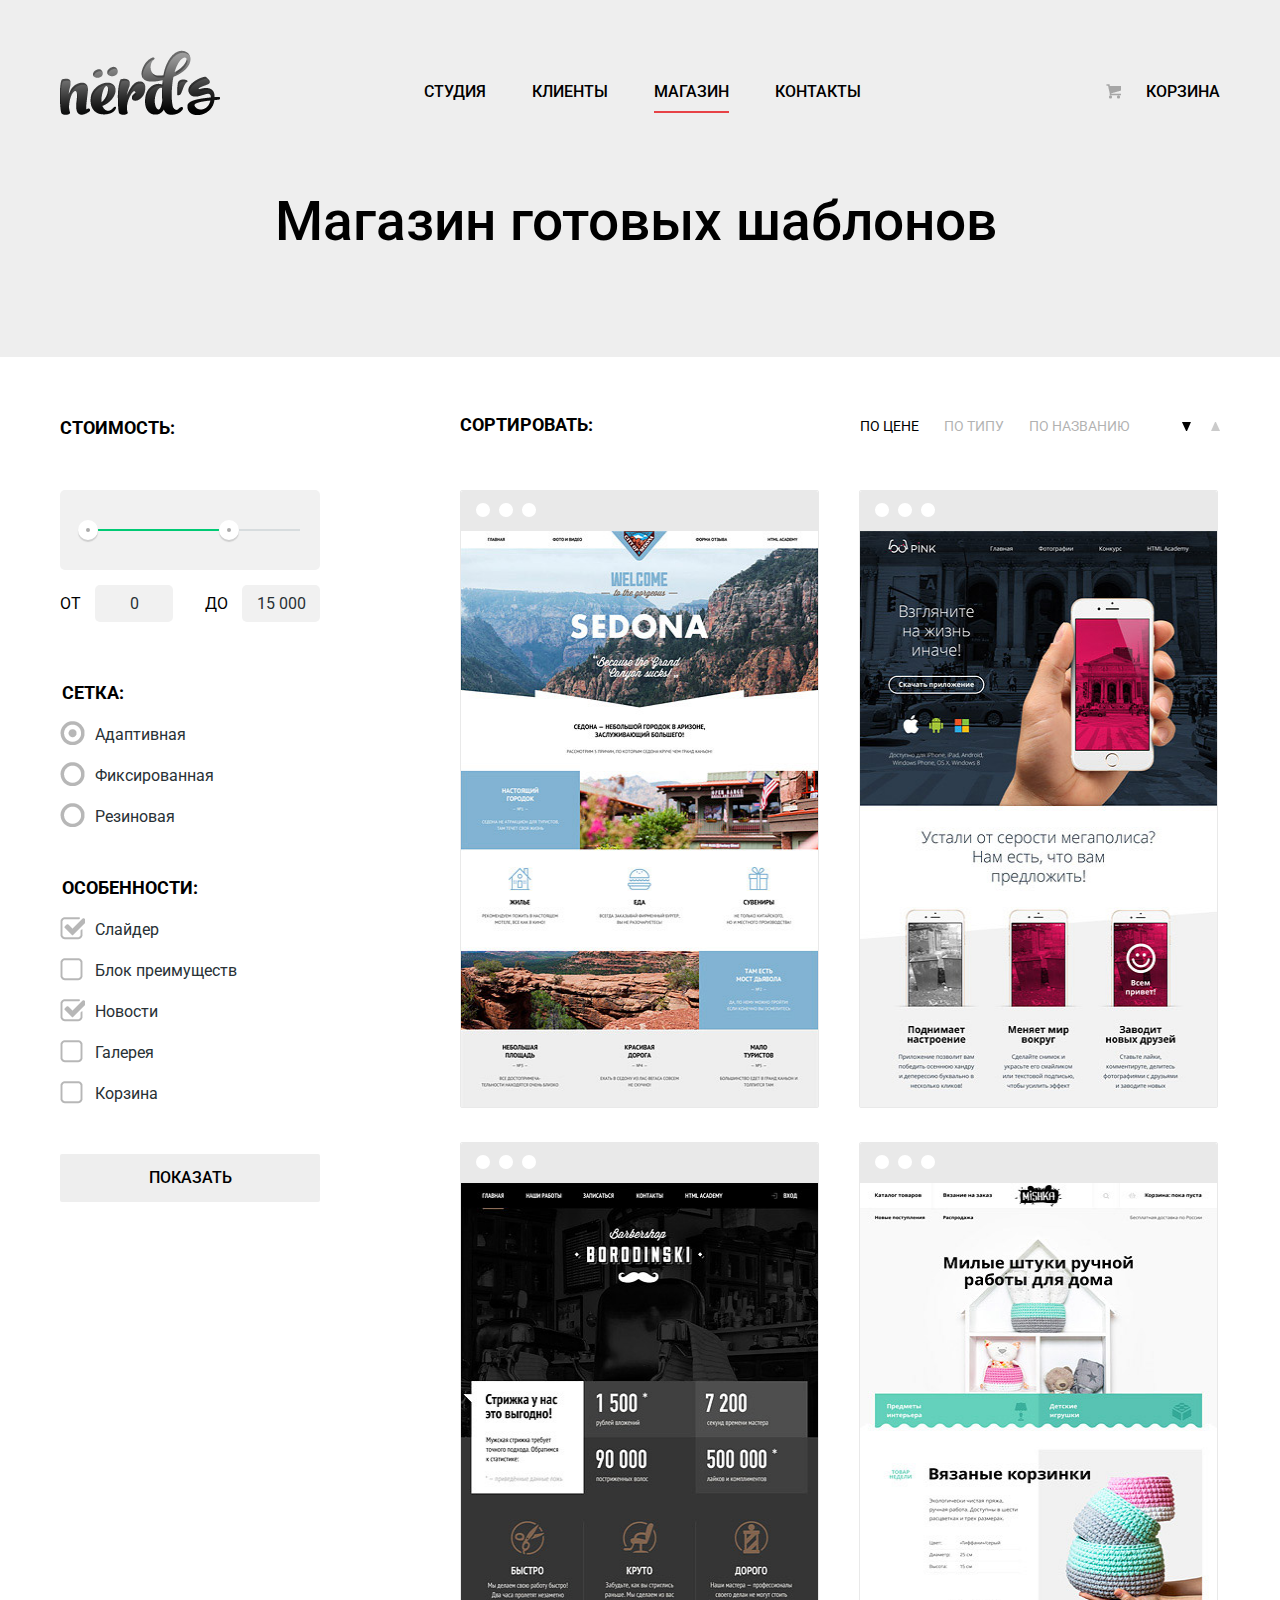
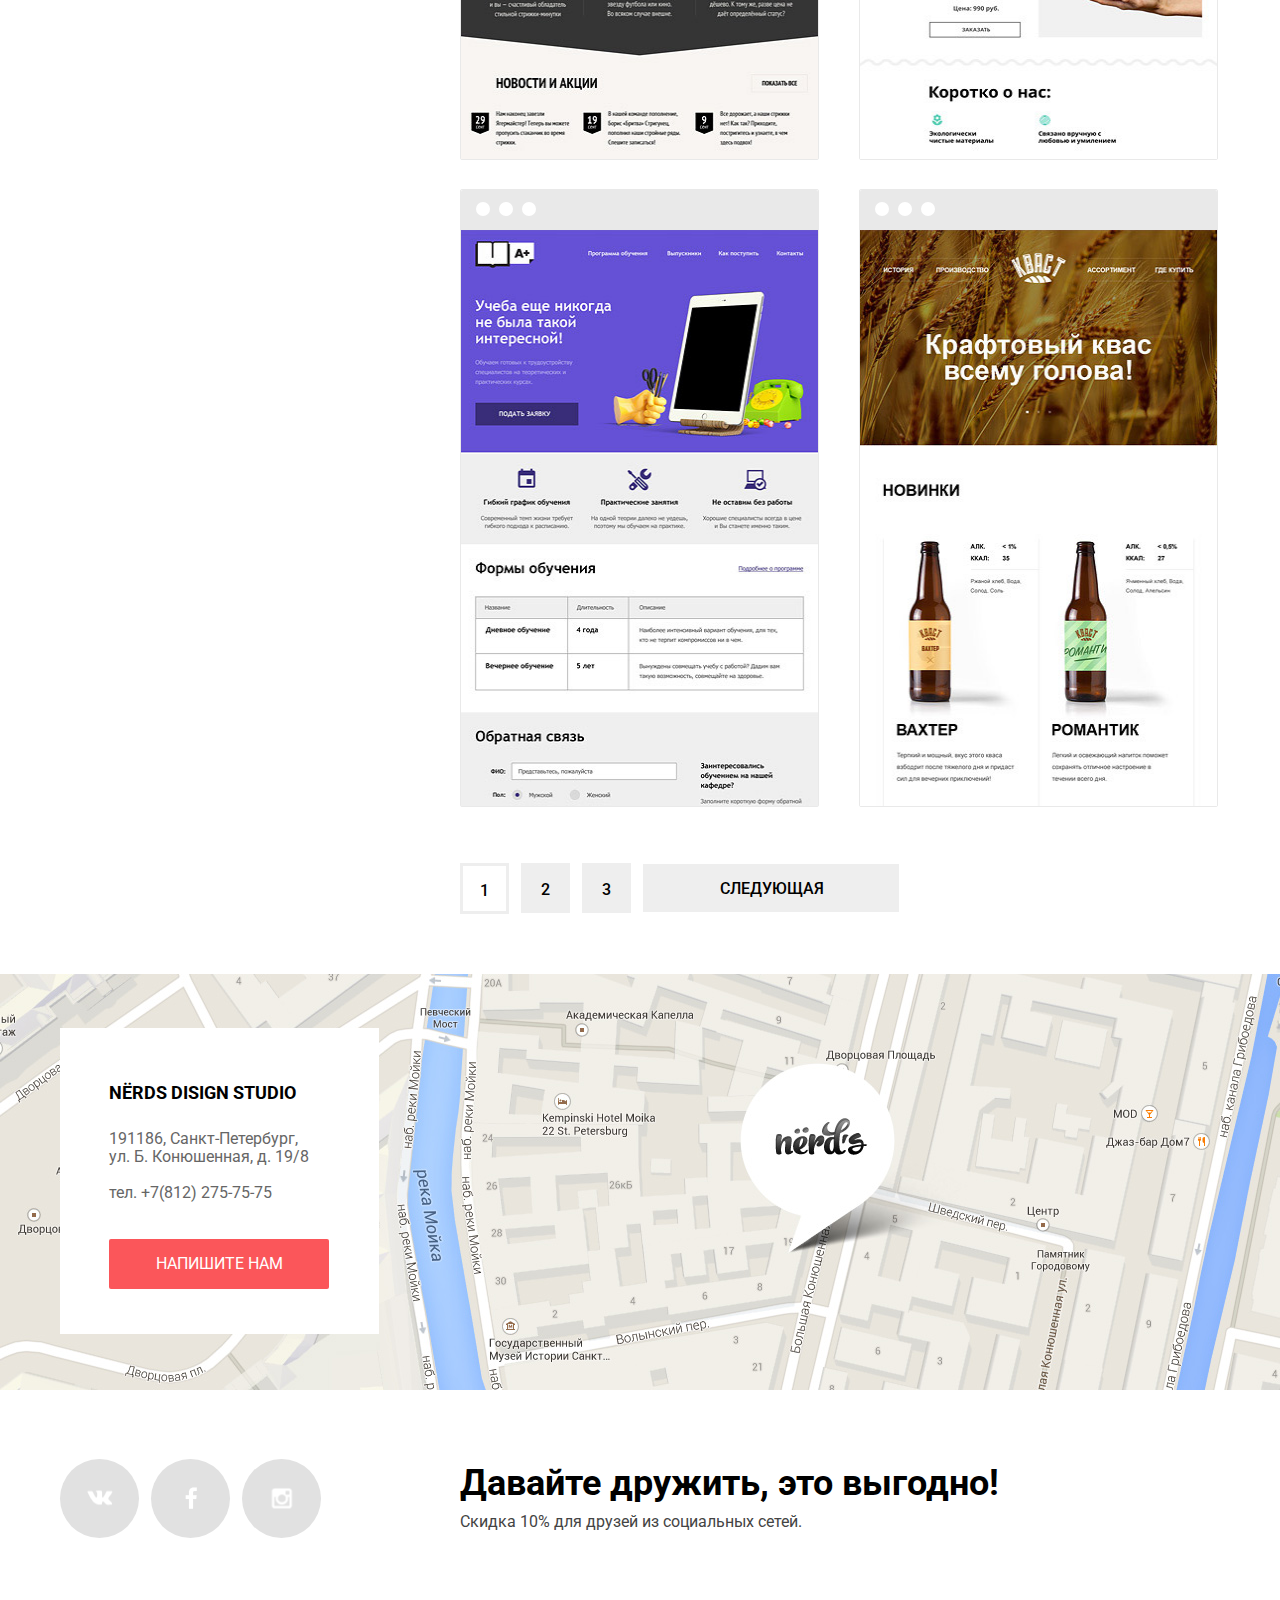
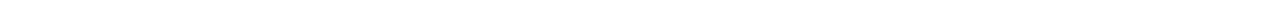
==== commit 3366ebc0: "пп попытка 13 13 13" ====
--- a/nerds-catalog.html
+++ b/nerds-catalog.html
@@ -137,7 +137,7 @@
 						<div class="item-bottom">
 							<a href="#">Sedona</a>
 							<p>
-								Информационный сайт<br>
+								Информационный сайт
 								для туристов
 							</p>
 							<a href="#" class="btn">9 900 руб.</a>
@@ -155,7 +155,7 @@
 						<div class="item-bottom">
 							<a href="#">Pink app</a>
 							<p>
-								Продуктовый лендинг<br>
+								Продуктовый лендинг
 								приложения для iOS и Android
 							</p>
 							<a href="#" class="btn">9 900 руб.</a>
@@ -173,7 +173,7 @@
 						<div class="item-bottom">
 							<a href="#">Barbershop</a>
 							<p>
-								Сайт салоны красоты.<br>
+								Сайт салоны красоты.
 								Для мужчин, да.
 							</p>
 							<a href="#" class="btn">9 900 руб.</a>
@@ -191,7 +191,7 @@
 						<div class="item-bottom">
 							<a href="#">Mishka</a>
 							<p>
-								Интернет-магазин<br> 
+								Интернет-магазин
 								вязаных игрушек
 							</p>
 							<a href="#" class="btn">9 900 руб.</a>
@@ -209,7 +209,7 @@
 						<div class="item-bottom">
 							<a href="#">A plus</a>
 							<p>
-								Лендинг курсов повышения<br>
+								Лендинг курсов повышения
 								квалификации
 							</p>
 							<a href="#" class="btn">9 900 руб.</a>
@@ -227,7 +227,7 @@
 						<div class="item-bottom">
 							<a href="#">Kvast</a>
 							<p>
-								Промо-сайт производителя<br>
+								Промо-сайт производителя
 								крафтового кваса
 							</p>
 							<a href="#" class="btn">9 900 руб.</a>
--- a/css/style.css
+++ b/css/style.css
@@ -1063,4 +1063,10 @@
 	background-color: #ffffff;
 	box-shadow: none;
 	border: 3px solid #eeeeee;
+}
+
+.catalog-item:last-child,
+.catalog-item:nth-last-child(2) {
+	margin-top: -5px;
+	margin-bottom: 39px;
 }